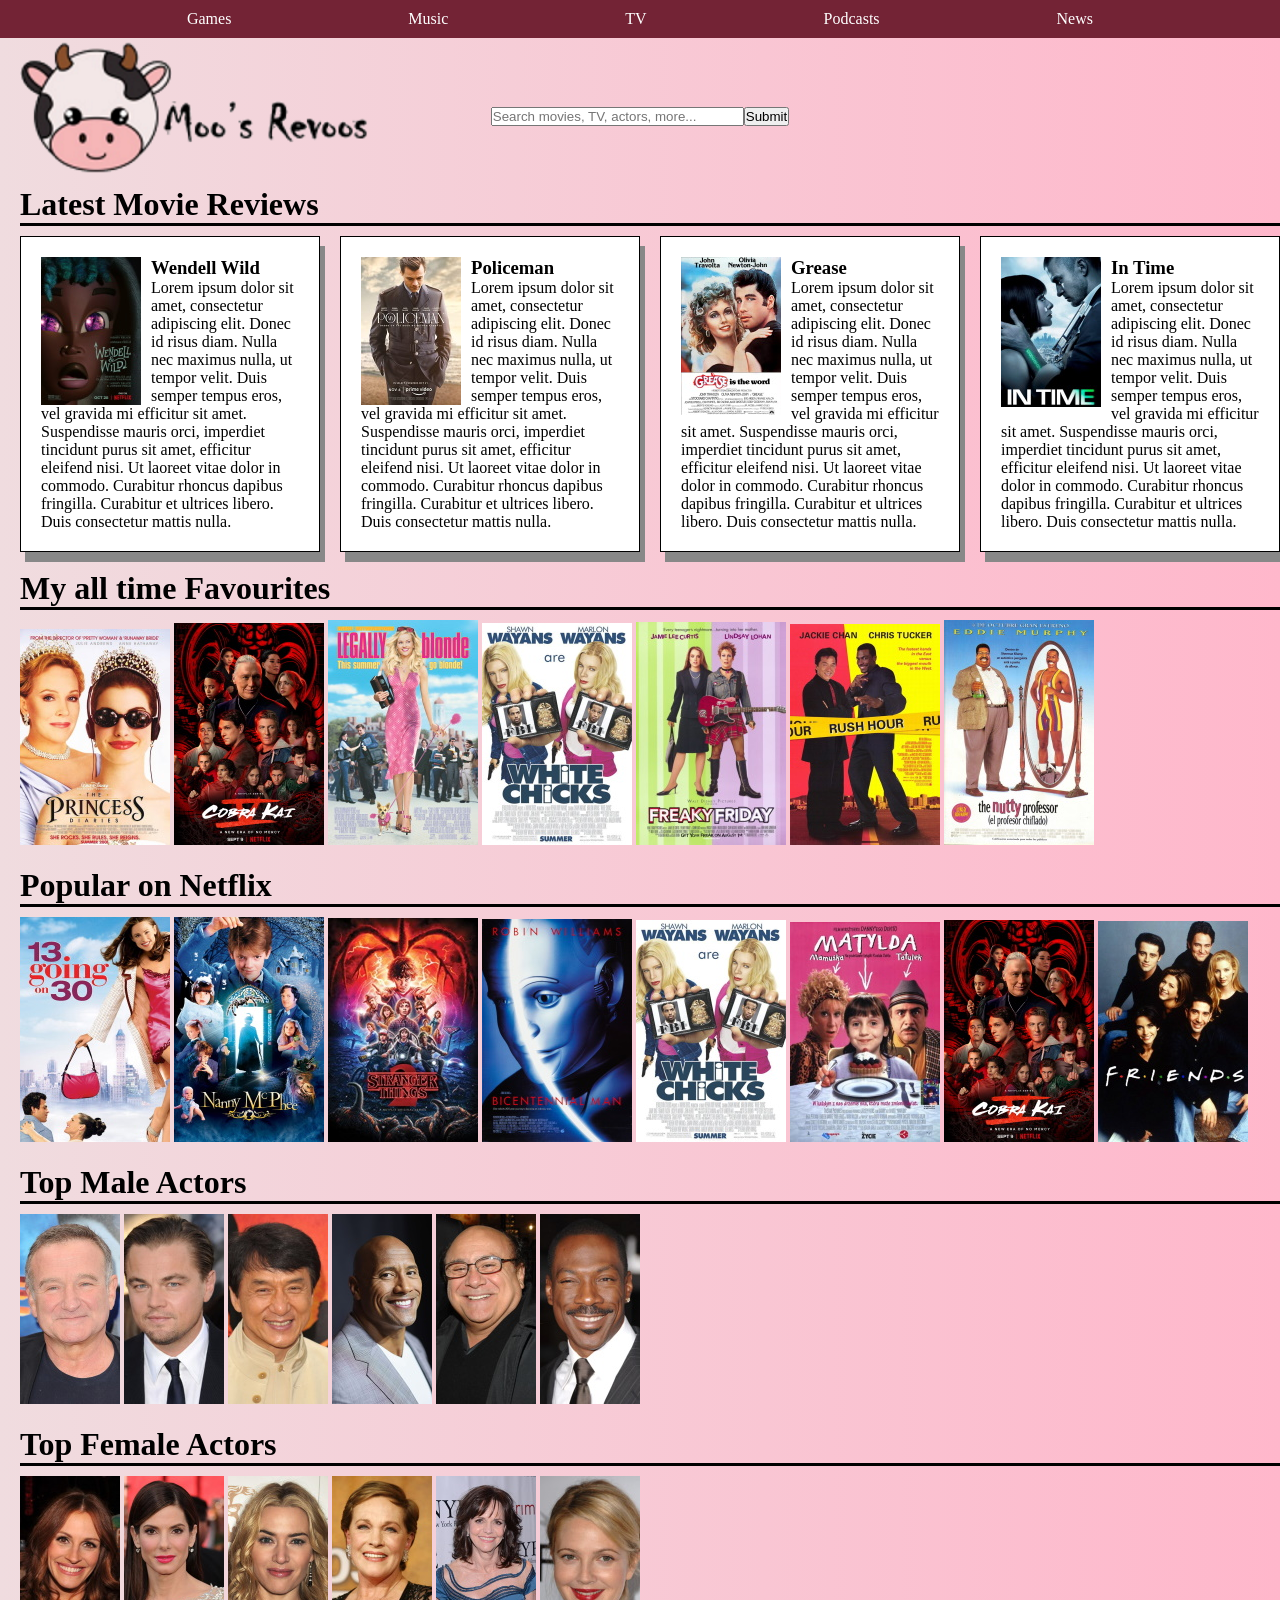
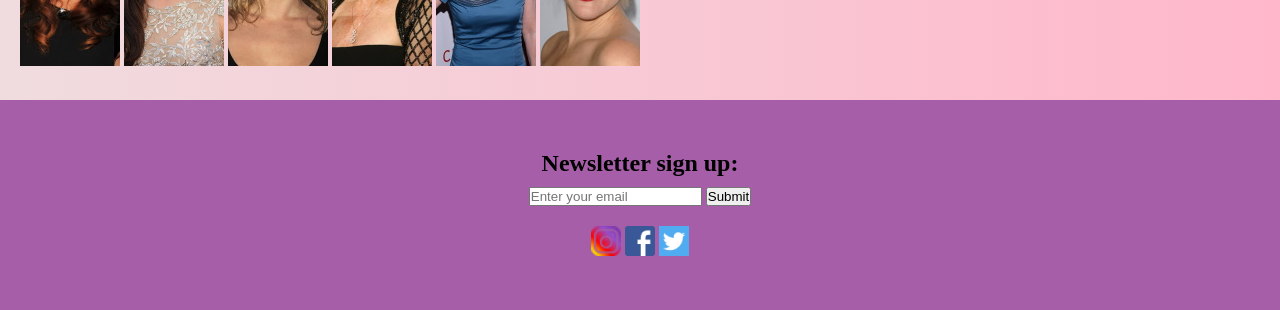
==== index.html @ 9f5351e3 "Initial commit" ====
<html>
	<head>
		<title>Moo's Revoos</title>
		<link href="style.css" rel="stylesheet">
		<script type="text/javascript" src="script.js"></script>
	</head>

	<body>

		<div class="nav"><!-- Start nav -->
			<a href="games.html">Games</a>
			<a href="music.html">Music</a>
			<a href="tv.html">TV</a>
			<a href="podcasts.html">Podcasts</a>
			<a href="news.html">News</a>
		</div><!-- End nav -->

		
		<a href="index.html"><img src="images/cow-logo.png" class="logo"></a>
		
		<div class="search">
			<input type="text" name="search" size="30" placeholder="Search movies, TV, actors, more...">
			<input type="submit" value="Submit">
		</div>

	<div class="main"><!-- Start main -->

		<h1 class="h1-titles">Latest Movie Reviews</h1>
		<div class="review-container"><!-- Start of grid container -->
			<div class="review">
				<img src="images/wendell.jpg" alt="wendell" class="image-review">
				<h3>Wendell Wild</h3>
				<p>Lorem ipsum dolor sit amet, consectetur adipiscing elit. Donec id risus diam. Nulla nec maximus nulla, ut tempor velit. Duis semper tempus eros, vel gravida mi efficitur sit amet. Suspendisse mauris orci, imperdiet tincidunt purus sit amet, efficitur eleifend nisi. Ut laoreet vitae dolor in commodo. Curabitur rhoncus dapibus fringilla. Curabitur et ultrices libero. Duis consectetur mattis nulla.</p>
			</div>
	
			<div class="review">
				<img src="images/policeman.jpg" alt="poliaceman" class="image-review">
				<h3>Policeman</h3>
				<p>Lorem ipsum dolor sit amet, consectetur adipiscing elit. Donec id risus diam. Nulla nec maximus nulla, ut tempor velit. Duis semper tempus eros, vel gravida mi efficitur sit amet. Suspendisse mauris orci, imperdiet tincidunt purus sit amet, efficitur eleifend nisi. Ut laoreet vitae dolor in commodo. Curabitur rhoncus dapibus fringilla. Curabitur et ultrices libero. Duis consectetur mattis nulla.</p>
			</div>

			<div class="review">
				<img src="images/grease.jpg" alt="grease" class="image-review">
				<h3>Grease</h3>
				<p>Lorem ipsum dolor sit amet, consectetur adipiscing elit. Donec id risus diam. Nulla nec maximus nulla, ut tempor velit. Duis semper tempus eros, vel gravida mi efficitur sit amet. Suspendisse mauris orci, imperdiet tincidunt purus sit amet, efficitur eleifend nisi. Ut laoreet vitae dolor in commodo. Curabitur rhoncus dapibus fringilla. Curabitur et ultrices libero. Duis consectetur mattis nulla.</p>
			</div>

			<div class="review">
				<img src="images/intime.jpg" alt="intime" class="image-review">
				<h3>In Time</h3>
				<p>Lorem ipsum dolor sit amet, consectetur adipiscing elit. Donec id risus diam. Nulla nec maximus nulla, ut tempor velit. Duis semper tempus eros, vel gravida mi efficitur sit amet. Suspendisse mauris orci, imperdiet tincidunt purus sit amet, efficitur eleifend nisi. Ut laoreet vitae dolor in commodo. Curabitur rhoncus dapibus fringilla. Curabitur et ultrices libero. Duis consectetur mattis nulla.</p>
			</div>
		</div><!-- End of grid container -->

		<br>

		<h1 class="h1-titles">My all time Favourites</h1>
		<div class="collection">
			<img src="images/princess.jpg" alt="princessdiaries" onclick="createPopupWin(1200, 650);">
			<img src="images/cobra.jpg" alt="cobrakai">
			<img src="images/legally.jpg" alt="legallyblonde">
			<img src="images/whitechicks.jpg" alt="whitechicks">
			<img src="images/freaky.jpg" alt="freakyfriday">
			<img src="images/rushhour.jpg" alt="rushhour">
			<img src="images/nutty.jpg" alt="nuttyprofessor">
		</div>

		<br>

		<h1 class="h1-titles">Popular on Netflix</h1>
		<div class="collection">
			<img src="images/suddenly.jpg" alt="suddenly">
			<img src="images/nanny.jpg" alt="nanny">
			<img src="images/stranger.jpg" alt="stranger">
			<img src="images/bicentennial.jpg" alt="bicentennialman">
			<img src="images/whitechicks.jpg" alt="whitechicks">
			<img src="images/matilda.jpg" alt="matilda">
			<img src="images/cobra.jpg" alt="cobrakai">
			<img src="images/friends.jpg" alt="friends">
		</div>

		<br>

		<h1 class="h1-titles">Top Male Actors</h1>
		<div class="collection">
			<img src="images/actors/robin.jpg" alt="robinwilliams">
			<img src="images/actors/leonardo.jpg" alt="leonardodicaprio">
			<img src="images/actors/jackie.jpg" alt="jackiechan">
			<img src="images/actors/dwayne.jpg" alt="therock">
			<img src="images/actors/danny.jpg" alt="dannydevito">
			<img src="images/actors/eddie.jpg" alt="eddiemurphy">
		</div>

		<br>

		<h1 class="h1-titles">Top Female Actors</h1>
		<div class="collection">
			<img src="images/actors/julia.jpg" alt="juliaroberts">
			<img src="images/actors/sandra.jpg" alt="sandrabullock">
			<img src="images/actors/kate.jpg" alt="katewinslet">
			<img src="images/actors/julie.jpg" alt="julieandrews">
			<img src="images/actors/sally.jpg" alt="sallyfield">
			<img src="images/actors/drew.jpg" alt="drewbarrymore">
		</div>
		
	</div><!--End main -->

		<div class="footer">
			<h2>Newsletter sign up:</h2>
				<input type="text" id="email" name="email" placeholder="Enter your email" style="margin-top: 10px;">
				<input type="submit" value="Submit">

			<div class="social-links">
					<img src="images/insta.png">
					<img src="images/facebook.png">
					<img src="images/twitter.png">
			</div>
		</div><!--End of footer-->
	</body>
</html>
---- style.css ----
/* All pages */

* {
    margin: 0;
    padding: 0;
}

body {
	background-image: linear-gradient(to right, #f0dcdf , #ffb7cb);
	font-family: Arial narrow;
}

.logo {
	margin-left: 20px;
}

.search {
	display: flex;
	justify-content: center;
	margin-top: -70px;
}

.nav {
	display: flex;
	justify-content: space-evenly;
	padding: 10px;
    background-color: #732335;
}

.main {
	margin-top: 60px;
}

a {
	color: white;
	text-decoration: none;
}

/* Home page */

.h1-titles {
	margin-left: 20px;
	border-bottom: 3px solid black;
	font-family: papyrus;
}

.collection, .review {
	margin: 10px 0 0 20px;
}

.review-container {
	display: grid;
	grid-template-columns: auto auto auto auto;

}

.review-container > div {
	background-color: white;
	padding: 20px;
}

.review {
	border: 1px solid;
	box-shadow: 5px 10px #888888;
}

.image-review {
	float:left;
	margin-right: 10px;
}

.footer {
	font-family: Trebuchet MS;
	margin-top: 30px;
	background-color: #a55ea7;
	text-align: center;
	padding: 50px;
}

.social-links {
	margin-top: 20px;
}
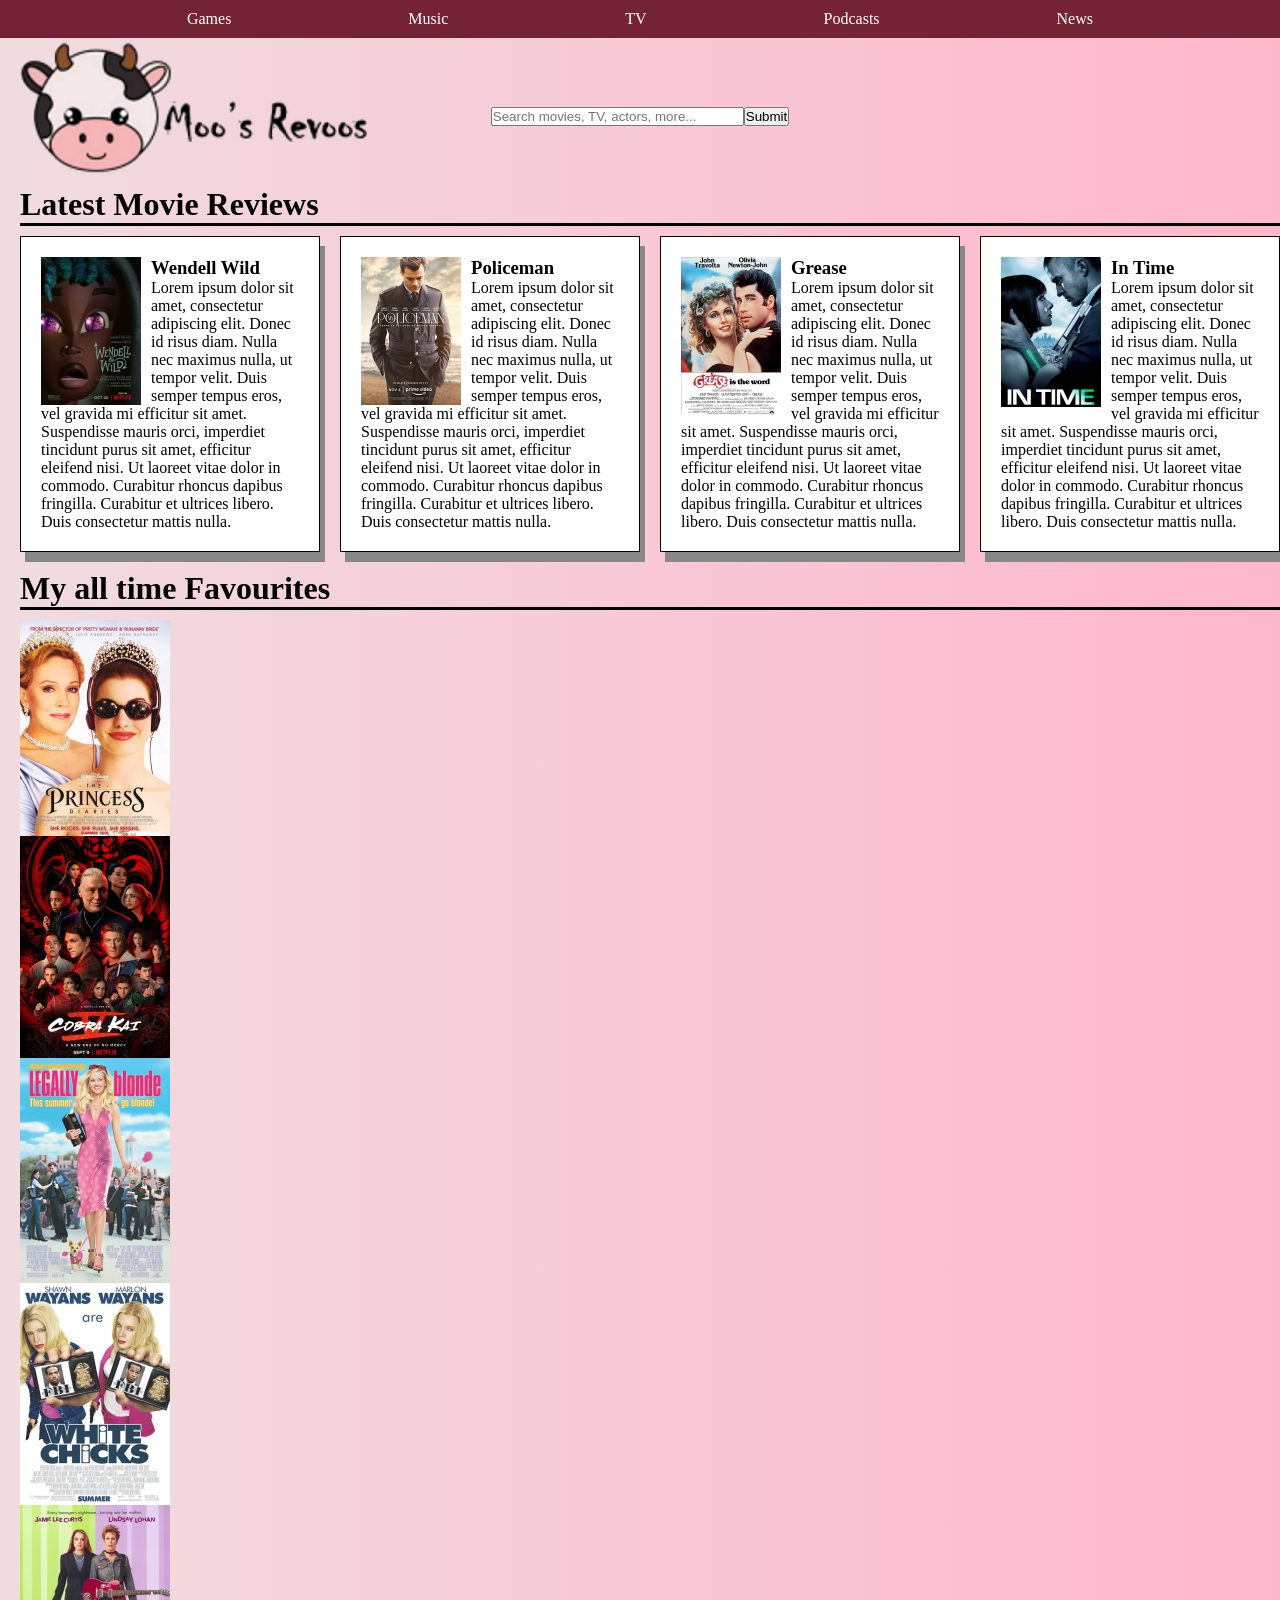
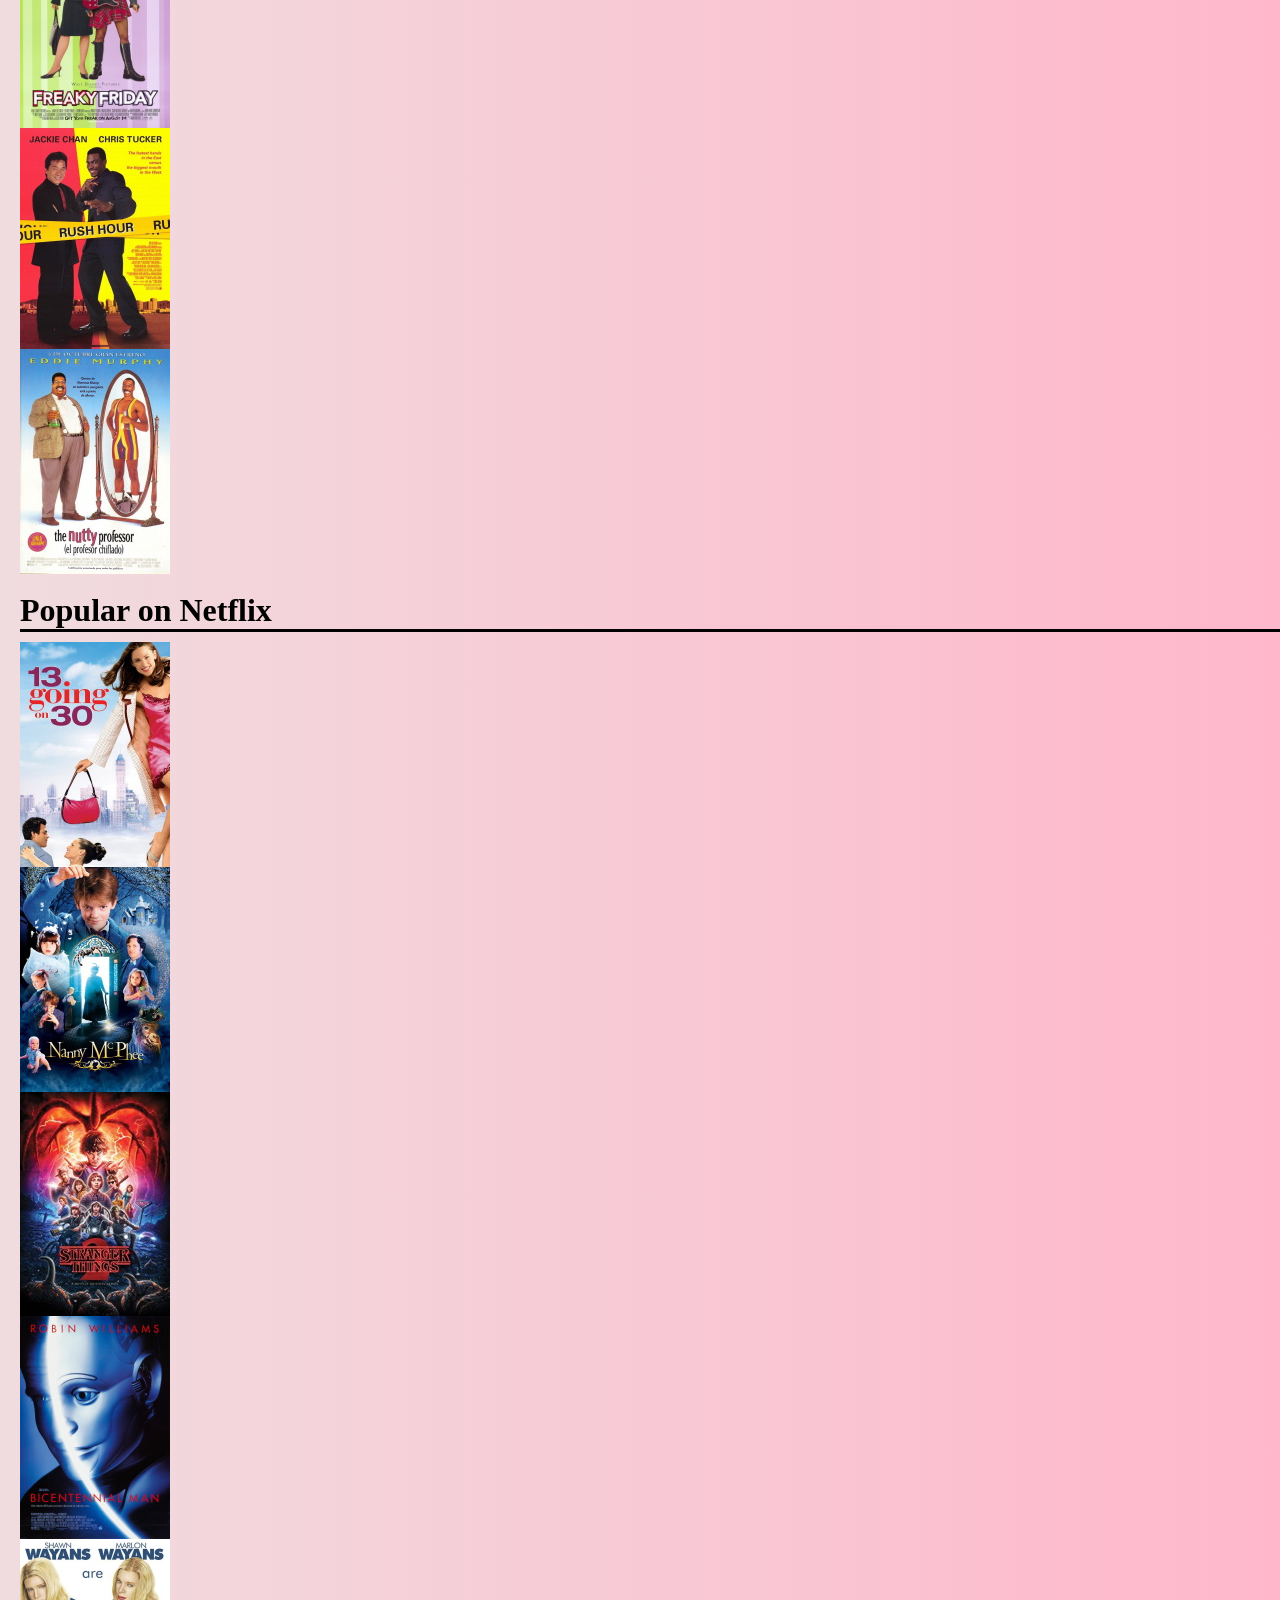
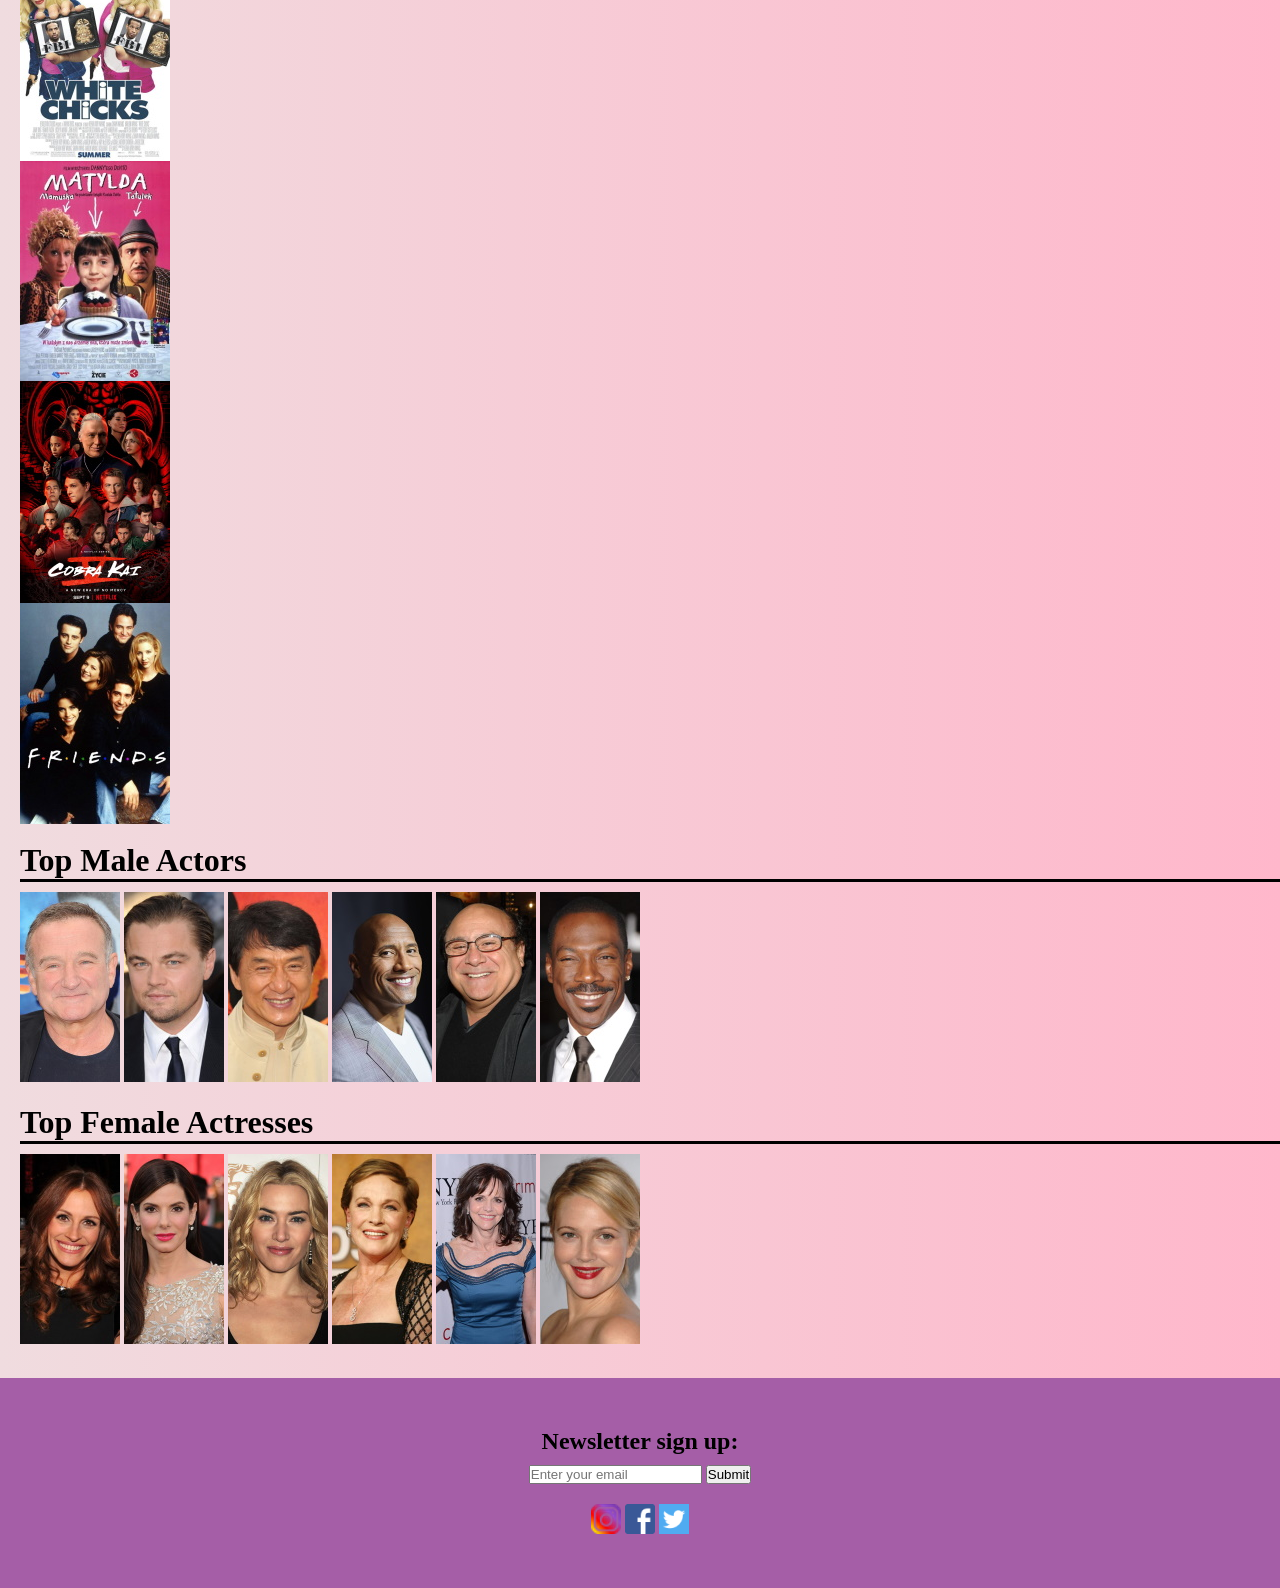
==== commit dbb5b1a1: "added modals" ====
--- a/index.html
+++ b/index.html
@@ -2,7 +2,7 @@
 	<head>
 		<title>Moo's Revoos</title>
 		<link href="style.css" rel="stylesheet">
-		<script type="text/javascript" src="script.js"></script>
+		
 	</head>
 
 	<body>
@@ -55,29 +55,167 @@
 		<br>
 
 		<h1 class="h1-titles">My all time Favourites</h1>
-		<div class="collection">
-			<img src="images/princess.jpg" alt="princessdiaries" onclick="createPopupWin(1200, 650);">
-			<img src="images/cobra.jpg" alt="cobrakai">
-			<img src="images/legally.jpg" alt="legallyblonde">
-			<img src="images/whitechicks.jpg" alt="whitechicks">
-			<img src="images/freaky.jpg" alt="freakyfriday">
-			<img src="images/rushhour.jpg" alt="rushhour">
-			<img src="images/nutty.jpg" alt="nuttyprofessor">
-		</div>
+		<div class="collection modals"><!-- Movie Collection -->
+			<div class="imageRow"><!-- Align collection images next to each other -->
+				<div class="movieDesc"><!-- Movie description box -->
+					<div class="imagespace">
+						<img src="images/princess.jpg" alt="princessdiaries">
+					</div>
+					<dialog class="modal">
+						<button class="close">X</button>
+						Mia Thermopolis has just found out that she is the heir apparent to the throne of Genovia. With her friends Lilly and Michael Moscovitz in tow, she tries to navigate through the rest of her sixteenth year.
+					</dialog>
+				</div><!--End of movie description box -->
+
+				<div class="movieDesc"><!-- Movie description box -->
+					<div class="imagespace">
+						<img src="images/cobra.jpg" alt="cobrakai">
+					</div>
+					<dialog class="modal">
+						<button class="close">X</button>
+						Thirty four years after events of the 1984 All Valley Karate Tournament, a down-and-out Johnny Lawrence seeks redemption by reopening the infamous Cobra Kai dojo, reigniting his rivalry with a now successful Daniel LaRusso.
+					</dialog>
+				</div><!--End of movie description box -->
+
+				<div class="movieDesc"><!-- Movie description box -->
+					<div class="imagespace">
+						<img src="images/legally.jpg" alt="legallyblonde">
+					</div>
+					<dialog class="modal">
+						<button class="close">X</button>
+						Elle Woods, a fashionable sorority queen, is dumped by her boyfriend. She decides to follow him to law school. While she is there, she figures out that there is more to her than just looks.
+					</dialog>
+				</div><!-- End of movie description box -->
+
+				<div class="movieDesc"><!-- Movie description box -->
+					<div class="imagespace">
+						<img src="images/whitechicks.jpg" alt="whitechicks">
+					</div>
+					<dialog class="modal">
+						<button class="close">X</button>
+						Two disgraced FBI agents go way undercover in an effort to protect hotel heiresses the Wilson sisters from a kidnapping plot.
+					</dialog>
+				</div><!-- End of movie description box -->
+
+				<div class="movieDesc"><!-- Movie description box -->
+					<div class="imagespace">
+						<img src="images/freaky.jpg" alt="freakyfriday">
+					</div>
+					<dialog class="modal">
+						<button class="close">X</button>
+						An overworked mother and her daughter do not get along. When they switch bodies, each is forced to adapt to the other's life for one freaky Friday.
+					</dialog>
+				</div><!-- End of movie description box -->
+
+				<div class="movieDesc"><!-- Movie description box -->
+					<div class="imagespace">
+						<img src="images/rushhour.jpg" alt="rushhour">
+					</div>
+					<dialog class="modal">
+						<button class="close">X</button>
+						A loyal and dedicated Hong Kong Inspector teams up with a reckless and loudmouthed L.A.P.D. detective to rescue the Chinese Consul's kidnapped daughter, while trying to arrest a dangerous crime lord along the way.
+					</dialog>
+				</div><!-- End of movie description box -->
+
+				<div class="movieDesc"><!-- Movie description box -->
+					<div class="imagespace">
+						<img src="images/nutty.jpg" alt="nuttyprofessor">
+					</div>
+					<dialog class="modal">
+						<button class="close">X</button>
+						Grossly overweight yet good-hearted professor Sherman Klump takes a special chemical that turns him into the slim but obnoxious Buddy Love.
+					</dialog>
+				</div><!--End of movie description box -->
+			</div><!--End of image alignment -->
+		</div><!-- End of movie collection -->
 
 		<br>
 
 		<h1 class="h1-titles">Popular on Netflix</h1>
-		<div class="collection">
-			<img src="images/suddenly.jpg" alt="suddenly">
-			<img src="images/nanny.jpg" alt="nanny">
-			<img src="images/stranger.jpg" alt="stranger">
-			<img src="images/bicentennial.jpg" alt="bicentennialman">
-			<img src="images/whitechicks.jpg" alt="whitechicks">
-			<img src="images/matilda.jpg" alt="matilda">
-			<img src="images/cobra.jpg" alt="cobrakai">
-			<img src="images/friends.jpg" alt="friends">
-		</div>
+		<div class="collection modals"><!-- Movie Collection -->
+			<div class="imageRow"><!-- Align collection images next to each other -->
+				<div class="movieDesc"><!-- Movie description box -->
+					<div class="imagespace">
+						<img src="images/suddenly.jpg" alt="suddenly">
+					</div>
+					<dialog class="modal">
+						<button class="close">X</button>
+						A girl makes a wish on her thirteenth birthday, and wakes up the next day as a thirty-year-old woman.
+					</dialog>
+				</div><!-- End of movie description box -->
+
+				<div class="movieDesc"><!-- Movie description box -->
+					<div class="imagespace">
+						<img src="images/nanny.jpg" alt="nanny">
+					</div>
+					<dialog class="modal">
+						<button class="close">X</button>
+						A governess uses magic to rein in the behavior of seven ne'er-do-well children in her charge.
+					</dialog>
+				</div><!-- End of movie description box -->
+
+				<div class="movieDesc"><!-- Movie description box -->
+					<div class="imagespace">
+						<img src="images/stranger.jpg" alt="stranger">
+					</div>
+					<dialog class="modal">
+						<button class="close">X</button>
+						Stranger Things is an American science fiction horror drama television series created by the Duffer Brothers, who also serve as showrunners and are executive producers along with Shawn Levy and Dan Cohen.
+					</dialog>
+				</div><!-- End of movie description box -->
+
+				<div class="movieDesc"><!-- Movie description box -->
+					<div class="imagespace">
+						<img src="images/bicentennial.jpg" alt="bicentennialman">
+					</div>
+					<dialog class="modal">
+						<button class="close">X</button>
+						An android endeavors to become human as he gradually acquires emotions.
+					</dialog>
+				</div><!-- End of movie description box -->
+
+				<div class="movieDesc"><!-- Movie description box -->
+					<div class="imagespace">
+						<img src="images/whitechicks.jpg" alt="whitechicks">
+					</div>
+					<dialog class="modal">
+						<button class="close">X</button>
+						Two disgraced FBI agents go way undercover in an effort to protect hotel heiresses the Wilson sisters from a kidnapping plo.
+					</dialog>
+				</div><!-- End of movie description box -->
+
+				<div class="movieDesc"><!-- Movie description box -->
+					<div class="imagespace">
+						<img src="images/matilda.jpg" alt="matilda">
+					</div>
+					<dialog class="modal">
+						<button class="close">X</button>
+						A girl gifted with a keen intellect and psychic powers uses both to deal with her crude, distant family and free her kind teacher from their sadistic headmistress.
+					</dialog>
+				</div><!-- End of movie description box -->
+
+				<div class="movieDesc"><!-- Movie description box -->
+					<div class="imagespace">
+						<img src="images/cobra.jpg" alt="cobrakai">
+					</div>
+					<dialog class="modal">
+						<button class="close">X</button>
+						Thirty four years after events of the 1984 All Valley Karate Tournament, a down-and-out Johnny Lawrence seeks redemption by reopening the infamous Cobra Kai dojo, reigniting his rivalry with a now successful Daniel LaRusso.
+					</dialog>
+				</div><!-- End of movie description box -->
+
+				<div class="movieDesc"><!-- Movie description box -->
+					<div class="imagespace">
+						<img src="images/friends.jpg" alt="friends">
+					</div>
+					<dialog class="modal">
+						<button class="close">X</button>
+						Follow the lives of six reckless adults living in Manhattan, as they indulge in adventures which make their lives both troublesome and happening.
+					</dialog>
+				</div><!-- End of movie description box -->
+			</div><!--End of image alignment -->
+		</div><!-- End of movie collection -->
+
 
 		<br>
 
@@ -93,7 +231,7 @@
 
 		<br>
 
-		<h1 class="h1-titles">Top Female Actors</h1>
+		<h1 class="h1-titles">Top Female Actresses</h1>
 		<div class="collection">
 			<img src="images/actors/julia.jpg" alt="juliaroberts">
 			<img src="images/actors/sandra.jpg" alt="sandrabullock">
@@ -117,4 +255,5 @@
 			</div>
 		</div><!--End of footer-->
 	</body>
+	<script type="text/javascript" src="script.js"></script>
 </html>
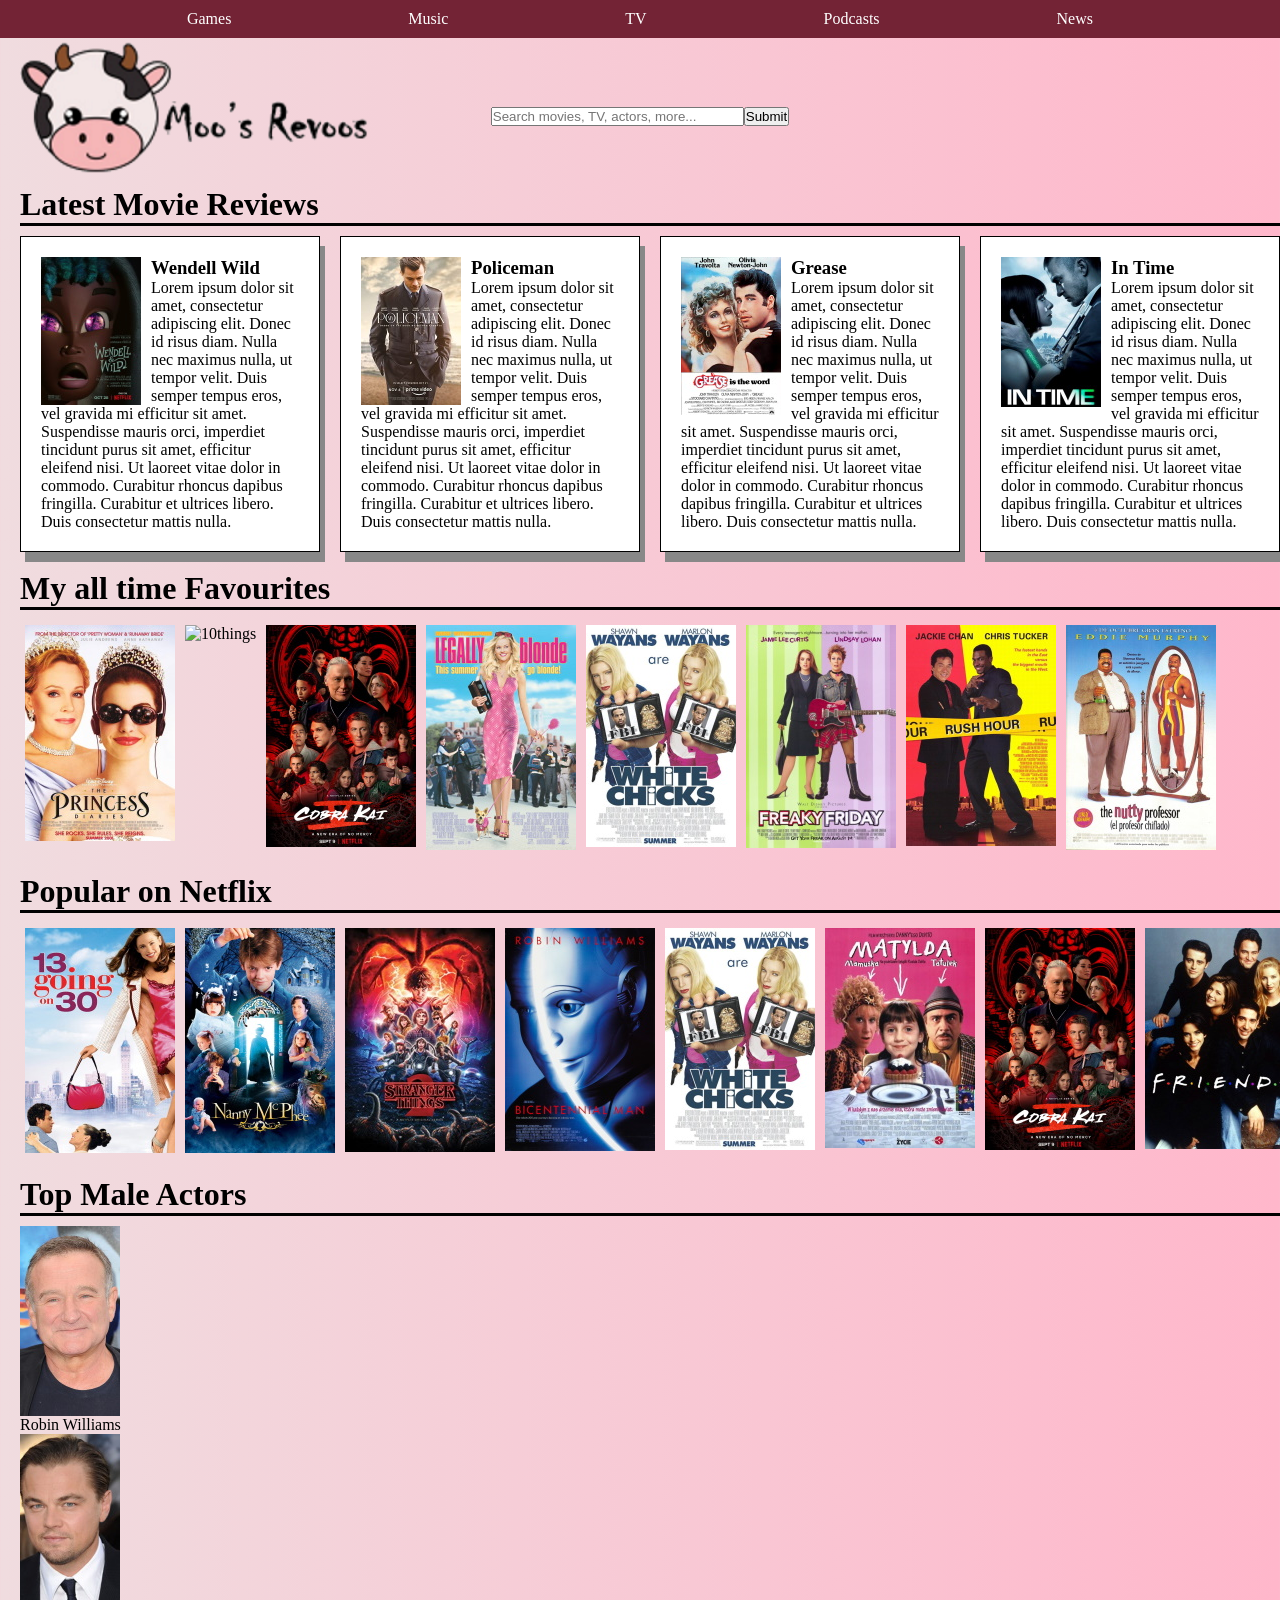
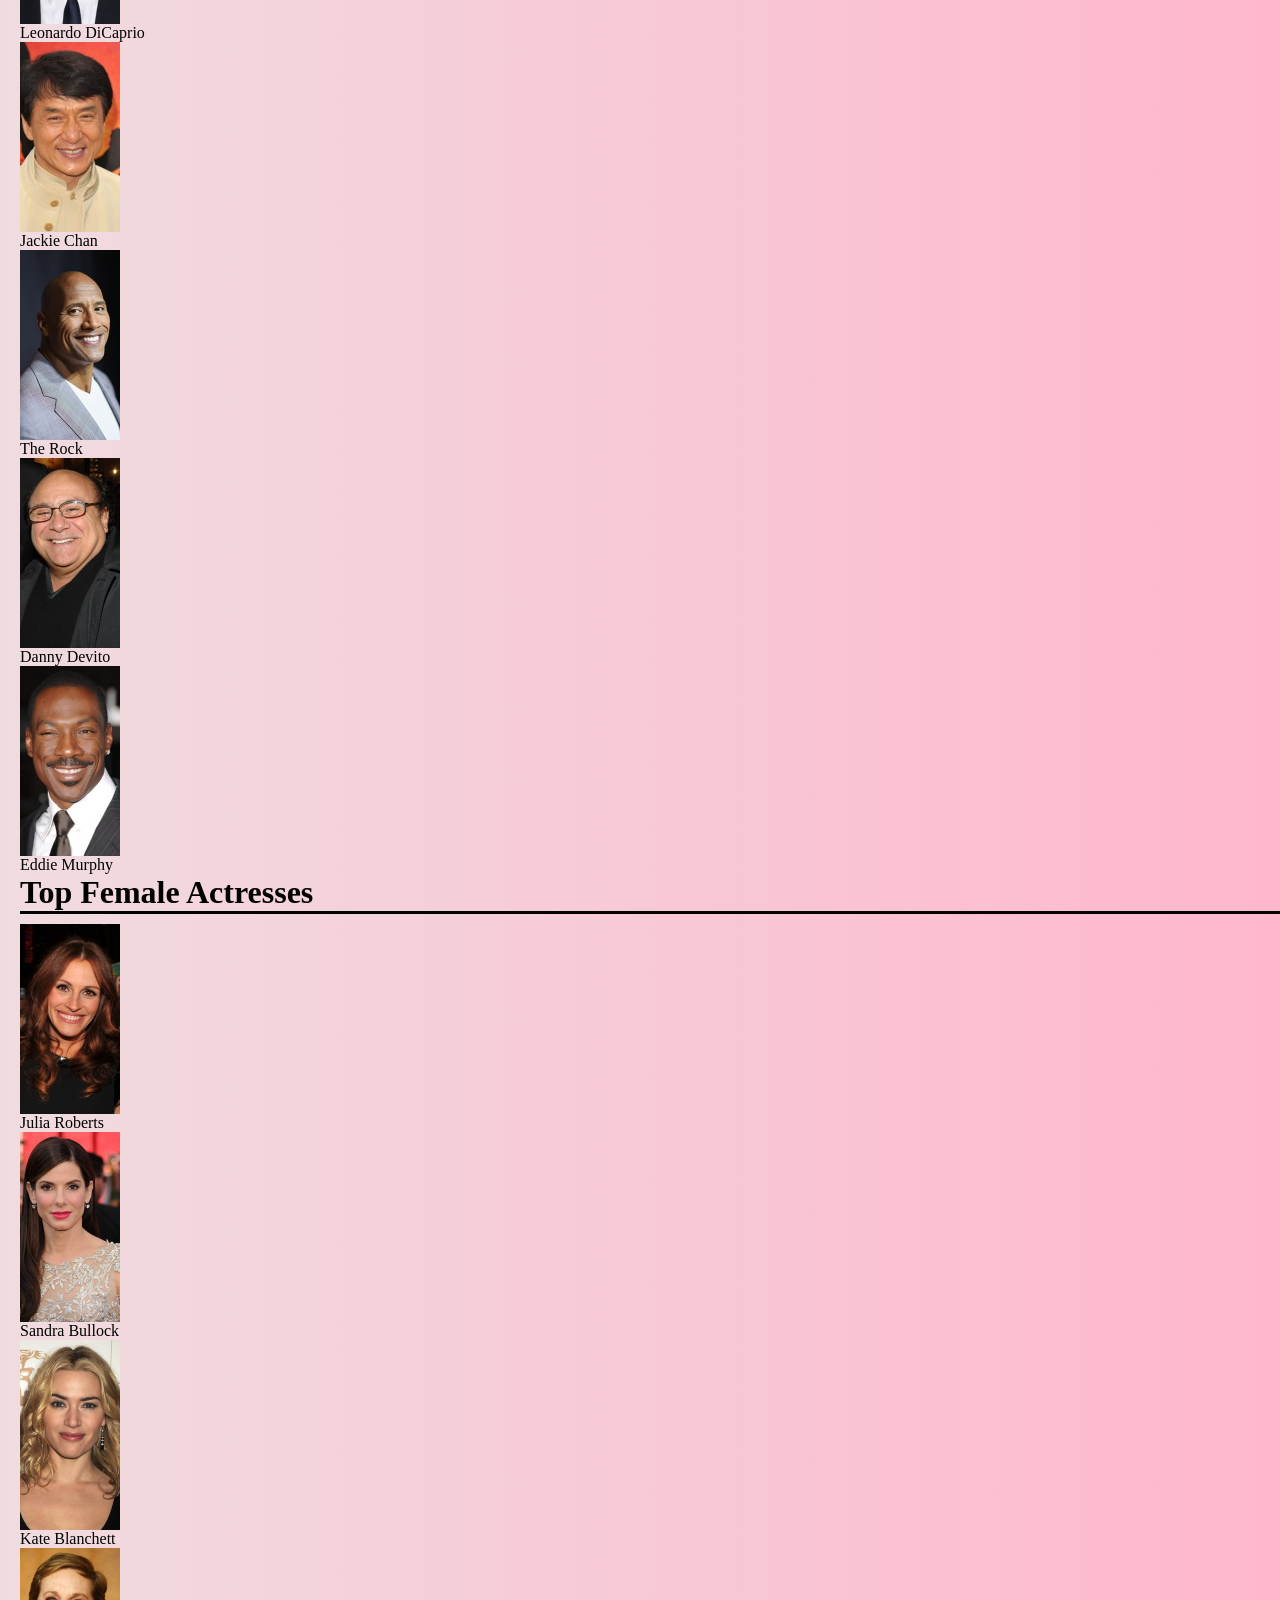
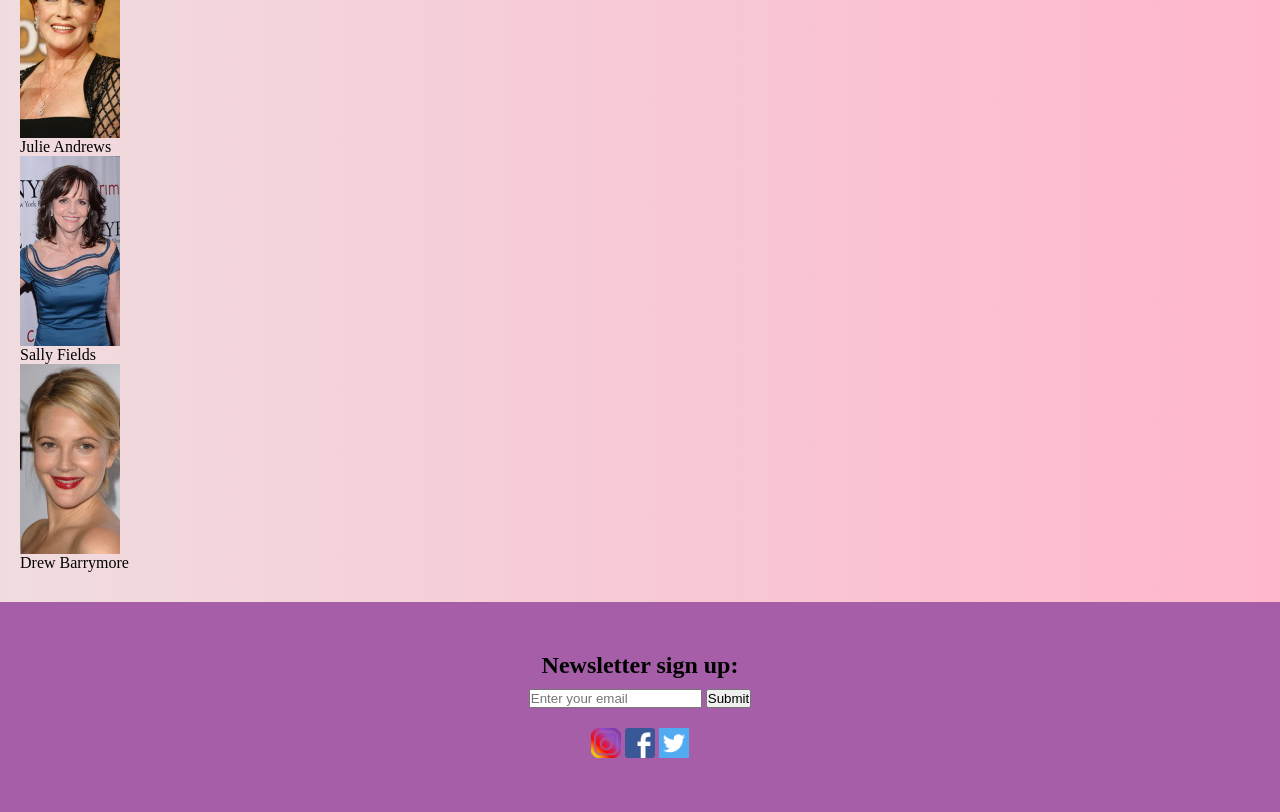
==== commit c78608d8: "updated home page with names of actors and responsive" ====
--- a/index.html
+++ b/index.html
@@ -17,11 +17,10 @@
 
 		
 		<a href="index.html"><img src="images/cow-logo.png" class="logo"></a>
-		
-		<div class="search">
-			<input type="text" name="search" size="30" placeholder="Search movies, TV, actors, more...">
-			<input type="submit" value="Submit">
-		</div>
+			<div class="search">
+				<input id="searchbar" onkeyup="search_actor()" type="text" name="search" size="30" placeholder="Search movies, TV, actors, more...">
+				<input type="submit" value="Submit">
+			</div>
 
 	<div class="main"><!-- Start main -->
 
@@ -59,17 +58,27 @@
 			<div class="imageRow"><!-- Align collection images next to each other -->
 				<div class="movieDesc"><!-- Movie description box -->
 					<div class="imagespace">
-						<img src="images/princess.jpg" alt="princessdiaries">
-					</div>
-					<dialog class="modal">
-						<button class="close">X</button>
+						<img src="images/princess.jpg" alt="princessdiaries" class="movie">
+					</div>
+					<dialog class="modal">
+						<button class="close" style="close">X</button>
 						Mia Thermopolis has just found out that she is the heir apparent to the throne of Genovia. With her friends Lilly and Michael Moscovitz in tow, she tries to navigate through the rest of her sixteenth year.
 					</dialog>
 				</div><!--End of movie description box -->
 
 				<div class="movieDesc"><!-- Movie description box -->
 					<div class="imagespace">
-						<img src="images/cobra.jpg" alt="cobrakai">
+						<img src="images/10things.jpg" alt="10things" class="movie">
+					</div>
+					<dialog class="modal">
+						<button class="close" style="close">X</button>
+						A pretty, popular teenager can't go out on a date until her ill-tempered older sister does.
+					</dialog>
+				</div><!--End of movie description box -->
+
+				<div class="movieDesc"><!-- Movie description box -->
+					<div class="imagespace">
+						<img src="images/cobra.jpg" alt="cobrakai" class="movie">
 					</div>
 					<dialog class="modal">
 						<button class="close">X</button>
@@ -79,7 +88,7 @@
 
 				<div class="movieDesc"><!-- Movie description box -->
 					<div class="imagespace">
-						<img src="images/legally.jpg" alt="legallyblonde">
+						<img src="images/legally.jpg" alt="legallyblonde" class="movie">
 					</div>
 					<dialog class="modal">
 						<button class="close">X</button>
@@ -89,7 +98,7 @@
 
 				<div class="movieDesc"><!-- Movie description box -->
 					<div class="imagespace">
-						<img src="images/whitechicks.jpg" alt="whitechicks">
+						<img src="images/whitechicks.jpg" alt="whitechicks" class="movie">
 					</div>
 					<dialog class="modal">
 						<button class="close">X</button>
@@ -99,7 +108,7 @@
 
 				<div class="movieDesc"><!-- Movie description box -->
 					<div class="imagespace">
-						<img src="images/freaky.jpg" alt="freakyfriday">
+						<img src="images/freaky.jpg" alt="freakyfriday" class="movie">
 					</div>
 					<dialog class="modal">
 						<button class="close">X</button>
@@ -109,7 +118,7 @@
 
 				<div class="movieDesc"><!-- Movie description box -->
 					<div class="imagespace">
-						<img src="images/rushhour.jpg" alt="rushhour">
+						<img src="images/rushhour.jpg" alt="rushhour" class="movie">
 					</div>
 					<dialog class="modal">
 						<button class="close">X</button>
@@ -119,7 +128,7 @@
 
 				<div class="movieDesc"><!-- Movie description box -->
 					<div class="imagespace">
-						<img src="images/nutty.jpg" alt="nuttyprofessor">
+						<img src="images/nutty.jpg" alt="nuttyprofessor" class="movie">
 					</div>
 					<dialog class="modal">
 						<button class="close">X</button>
@@ -136,7 +145,7 @@
 			<div class="imageRow"><!-- Align collection images next to each other -->
 				<div class="movieDesc"><!-- Movie description box -->
 					<div class="imagespace">
-						<img src="images/suddenly.jpg" alt="suddenly">
+						<img src="images/suddenly.jpg" alt="suddenly" class="movie">
 					</div>
 					<dialog class="modal">
 						<button class="close">X</button>
@@ -146,7 +155,7 @@
 
 				<div class="movieDesc"><!-- Movie description box -->
 					<div class="imagespace">
-						<img src="images/nanny.jpg" alt="nanny">
+						<img src="images/nanny.jpg" alt="nanny" class="movie">
 					</div>
 					<dialog class="modal">
 						<button class="close">X</button>
@@ -156,7 +165,7 @@
 
 				<div class="movieDesc"><!-- Movie description box -->
 					<div class="imagespace">
-						<img src="images/stranger.jpg" alt="stranger">
+						<img src="images/stranger.jpg" alt="stranger" class="movie">
 					</div>
 					<dialog class="modal">
 						<button class="close">X</button>
@@ -166,7 +175,7 @@
 
 				<div class="movieDesc"><!-- Movie description box -->
 					<div class="imagespace">
-						<img src="images/bicentennial.jpg" alt="bicentennialman">
+						<img src="images/bicentennial.jpg" alt="bicentennialman" class="movie">
 					</div>
 					<dialog class="modal">
 						<button class="close">X</button>
@@ -176,7 +185,7 @@
 
 				<div class="movieDesc"><!-- Movie description box -->
 					<div class="imagespace">
-						<img src="images/whitechicks.jpg" alt="whitechicks">
+						<img src="images/whitechicks.jpg" alt="whitechicks" class="movie">
 					</div>
 					<dialog class="modal">
 						<button class="close">X</button>
@@ -186,7 +195,7 @@
 
 				<div class="movieDesc"><!-- Movie description box -->
 					<div class="imagespace">
-						<img src="images/matilda.jpg" alt="matilda">
+						<img src="images/matilda.jpg" alt="matilda" class="movie">
 					</div>
 					<dialog class="modal">
 						<button class="close">X</button>
@@ -196,7 +205,7 @@
 
 				<div class="movieDesc"><!-- Movie description box -->
 					<div class="imagespace">
-						<img src="images/cobra.jpg" alt="cobrakai">
+						<img src="images/cobra.jpg" alt="cobrakai" class="movie">
 					</div>
 					<dialog class="modal">
 						<button class="close">X</button>
@@ -206,7 +215,7 @@
 
 				<div class="movieDesc"><!-- Movie description box -->
 					<div class="imagespace">
-						<img src="images/friends.jpg" alt="friends">
+						<img src="images/friends.jpg" alt="friends" class="movie">
 					</div>
 					<dialog class="modal">
 						<button class="close">X</button>
@@ -220,33 +229,73 @@
 		<br>
 
 		<h1 class="h1-titles">Top Male Actors</h1>
-		<div class="collection">
-			<img src="images/actors/robin.jpg" alt="robinwilliams">
-			<img src="images/actors/leonardo.jpg" alt="leonardodicaprio">
-			<img src="images/actors/jackie.jpg" alt="jackiechan">
-			<img src="images/actors/dwayne.jpg" alt="therock">
-			<img src="images/actors/danny.jpg" alt="dannydevito">
-			<img src="images/actors/eddie.jpg" alt="eddiemurphy">
-		</div>
-
-		<br>
+		<div class="collection"><!--Male collection -->
+			<div class="gallery">
+				<img src="images/actors/robin.jpg" alt="robinwilliams">
+				<div class="desc" class="actor" >Robin Williams</div>
+			</div>
+			<div class="gallery">
+				<img src="images/actors/leonardo.jpg" alt="leonardodicaprio">
+				<div class="desc" class="actor">Leonardo DiCaprio</div>
+			</div>
+			<div class="gallery">
+				<img src="images/actors/jackie.jpg" alt="jackiechan">
+				<div class="desc" class="actor">Jackie Chan</div>
+			</div>
+			<div class="gallery">
+				<img src="images/actors/dwayne.jpg" alt="therock">
+				<div class="desc" class="actor">The Rock</div>
+			</div>
+			<div class="gallery">
+				<img src="images/actors/danny.jpg" alt="dannydevito">
+				<div class="desc" class="actor">Danny Devito</div>
+			</div>
+			<div class="gallery">
+				<img src="images/actors/eddie.jpg" alt="eddiemurphy">
+				<div class="desc" class="actor">Eddie Murphy</div>
+			</div>
+		</div><!-- End of male collection -->
+
+<div style="clear: both;">
 
 		<h1 class="h1-titles">Top Female Actresses</h1>
-		<div class="collection">
-			<img src="images/actors/julia.jpg" alt="juliaroberts">
-			<img src="images/actors/sandra.jpg" alt="sandrabullock">
-			<img src="images/actors/kate.jpg" alt="katewinslet">
-			<img src="images/actors/julie.jpg" alt="julieandrews">
-			<img src="images/actors/sally.jpg" alt="sallyfield">
-			<img src="images/actors/drew.jpg" alt="drewbarrymore">
-		</div>
+		<div class="collection"><!-- Female collection -->
+			<div class="gallery">
+				<img src="images/actors/julia.jpg" alt="juliaroberts">
+				<div class="desc" class="actor">Julia Roberts</div>
+			</div>
+			<div class="gallery">
+				<img src="images/actors/sandra.jpg" alt="sandrabullock">
+				<div class="desc" class="actor">Sandra Bullock</div>
+			</div>
+			<div class="gallery">
+				<img src="images/actors/kate.jpg" alt="katewinslet">
+				<div class="desc" class="actor">Kate Blanchett</div>
+			</div>
+			<div class="gallery">
+				<img src="images/actors/julie.jpg" alt="julieandrews">
+				<div class="desc" class="actor">Julie Andrews</div>
+			</div>
+			<div class="gallery">
+				<img src="images/actors/sally.jpg" alt="sallyfield">
+				<div class="desc" class="actor">Sally Fields</div>
+			</div>
+			<div class="gallery">
+				<img src="images/actors/drew.jpg" alt="drewbarrymore">
+				<div class="desc" class="actor">Drew Barrymore</div>
+			</div>
+		</div><!-- End of female collection -->
 		
 	</div><!--End main -->
 
+	<div style="clear:both;">
+
 		<div class="footer">
 			<h2>Newsletter sign up:</h2>
-				<input type="text" id="email" name="email" placeholder="Enter your email" style="margin-top: 10px;">
-				<input type="submit" value="Submit">
+				<form onsubmit="myFunction()" style="margin-top: 10px;">
+					<input type="text" placeholder="Enter your email">
+					<input type="submit">
+				</form>
 
 			<div class="social-links">
 					<img src="images/insta.png">
--- a/style.css
+++ b/style.css
@@ -46,6 +46,7 @@
 
 .collection, .review {
 	margin: 10px 0 0 20px;
+	cursor: pointer;
 }
 
 .review-container {
@@ -79,4 +80,19 @@
 
 .social-links {
 	margin-top: 20px;
-}+}
+
+.modal {
+	margin:  auto auto;
+	width: 350px;
+	padding: 20px;
+}
+
+.imageRow {
+	display: flex;
+}
+
+.imagespace {
+	padding: 5px;
+}
+
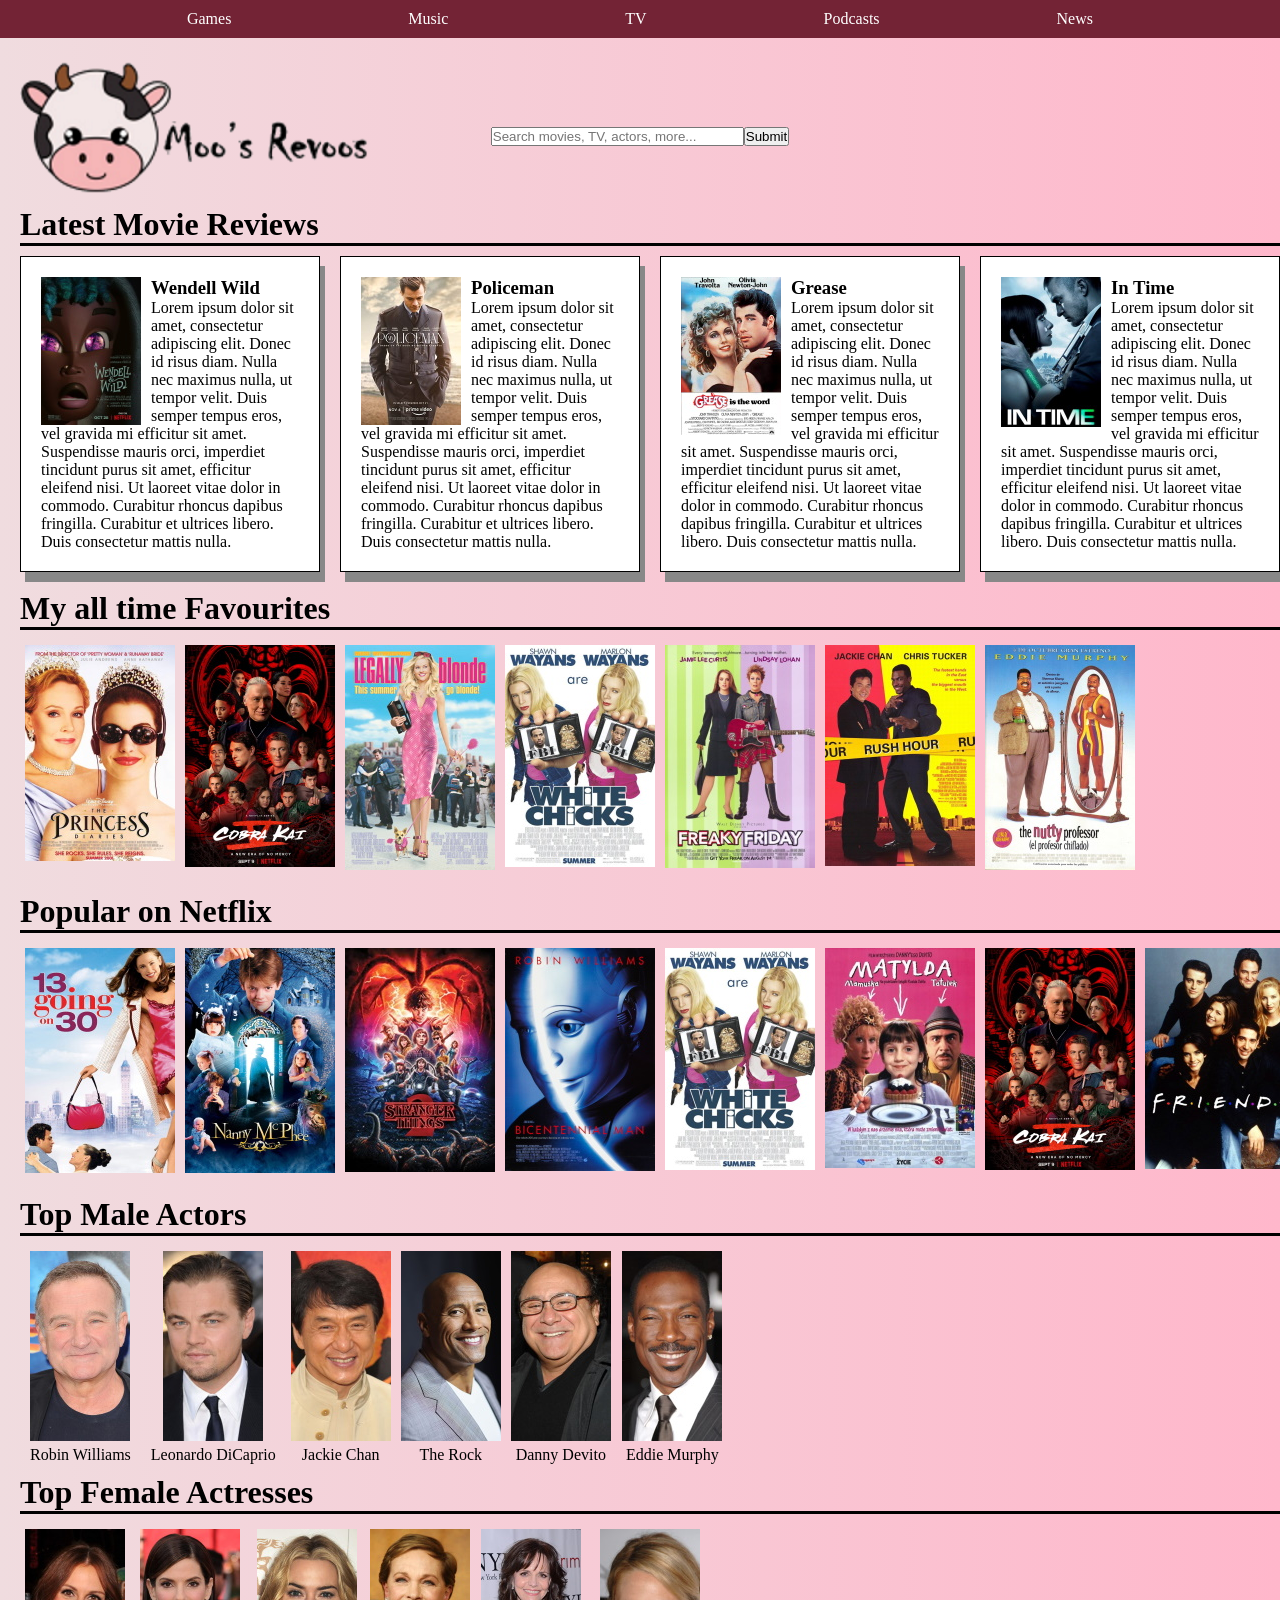
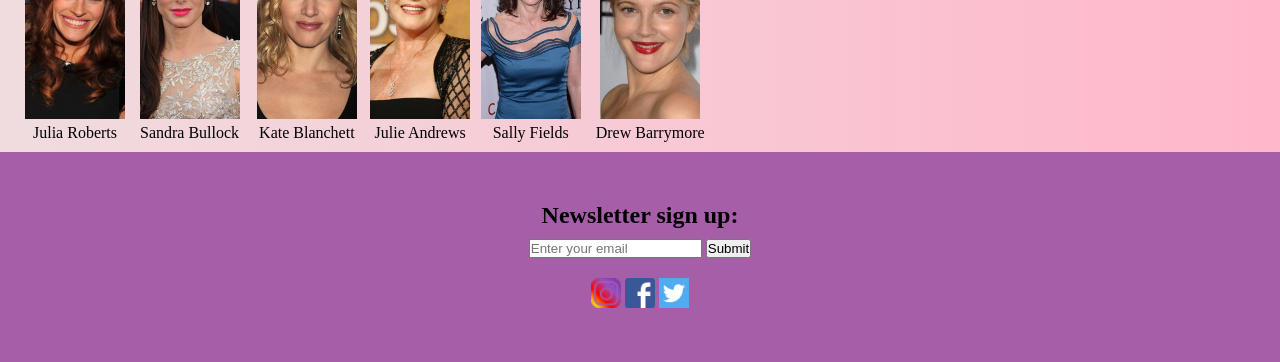
==== commit 870dd904: "deleted 10things" ====
--- a/index.html
+++ b/index.html
@@ -68,16 +68,6 @@
 
 				<div class="movieDesc"><!-- Movie description box -->
 					<div class="imagespace">
-						<img src="images/10things.jpg" alt="10things" class="movie">
-					</div>
-					<dialog class="modal">
-						<button class="close" style="close">X</button>
-						A pretty, popular teenager can't go out on a date until her ill-tempered older sister does.
-					</dialog>
-				</div><!--End of movie description box -->
-
-				<div class="movieDesc"><!-- Movie description box -->
-					<div class="imagespace">
 						<img src="images/cobra.jpg" alt="cobrakai" class="movie">
 					</div>
 					<dialog class="modal">
--- a/style.css
+++ b/style.css
@@ -11,7 +11,7 @@
 }
 
 .logo {
-	margin-left: 20px;
+	margin: 20px 0 0 20px;
 }
 
 .search {
@@ -70,6 +70,14 @@
 	margin-right: 10px;
 }
 
+.imageRow {
+	display: flex;
+}
+
+.imagespace {
+	padding: 5px;
+}
+
 .footer {
 	font-family: Trebuchet MS;
 	margin-top: 30px;
@@ -88,11 +96,68 @@
 	padding: 20px;
 }
 
-.imageRow {
-	display: flex;
+.close {
+	float: right;
 }
 
-.imagespace {
-	padding: 5px;
+.gallery {
+	display: block;
 }
 
+div.gallery {
+  margin: 5px;
+  float: left;
+  width: auto;
+}
+
+div.gallery img {
+  width: auto;
+  height: auto;
+  display: block;
+  margin: auto auto;
+}
+
+div.desc {
+  padding: 5px;
+  text-align: center;
+}
+
+/* Use a media query to add a break point at 800px: */
+@media screen and (max-width:  800px) {
+
+/* Home Page */
+.logo {
+	display: block;
+	margin: 20px auto 0 auto;
+}
+
+.search {
+	margin: 15px auto 0 auto;
+}
+
+.main {
+	margin-top: 30px;
+}
+
+.review-container {
+	display: grid;
+	grid-template-columns: auto;
+	padding: 20px;
+	grid-gap: 15px;
+}
+
+.review-container > div {
+	background-color: white;
+	padding: 20px;
+}
+
+.review {
+	border: 1px solid;
+	box-shadow: 5px 10px #888888;
+}
+
+.collection {
+	display: grid;
+	grid-template-columns: auto auto auto;
+	margin: auto auto;
+}
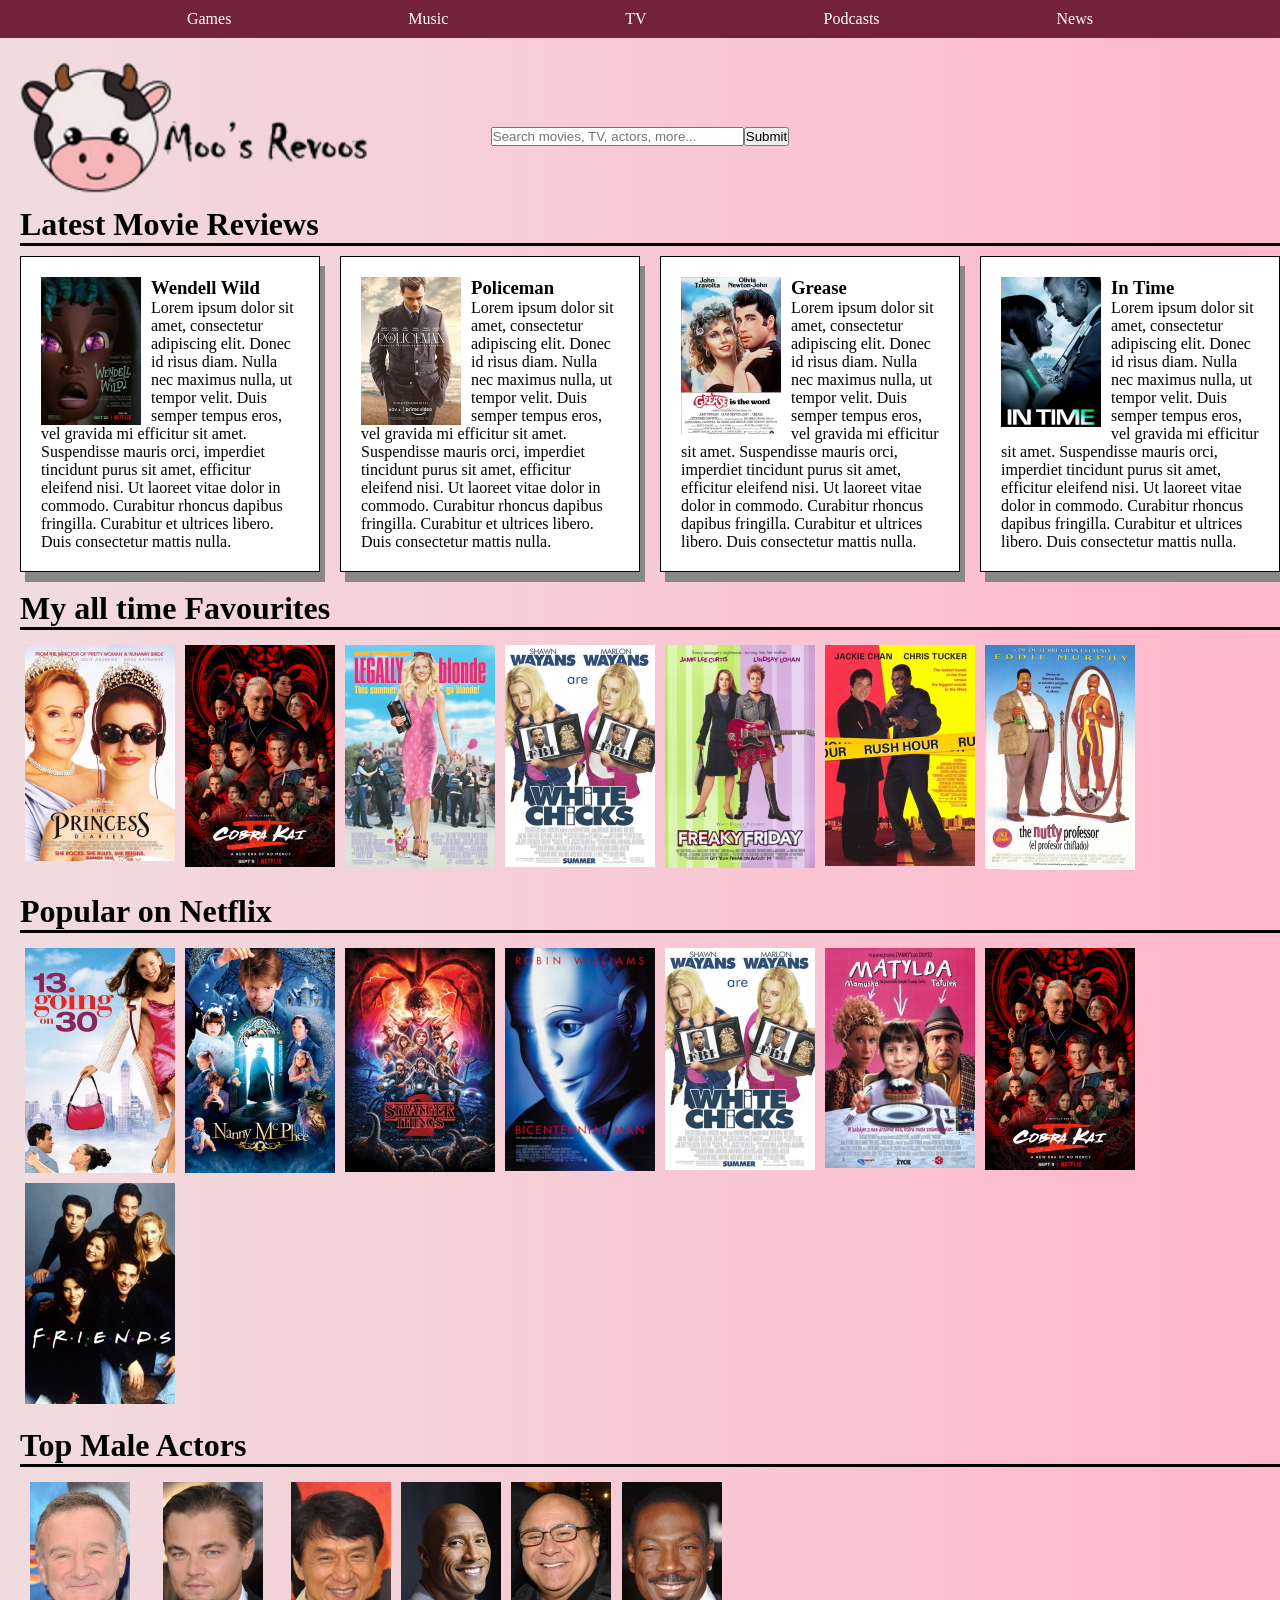
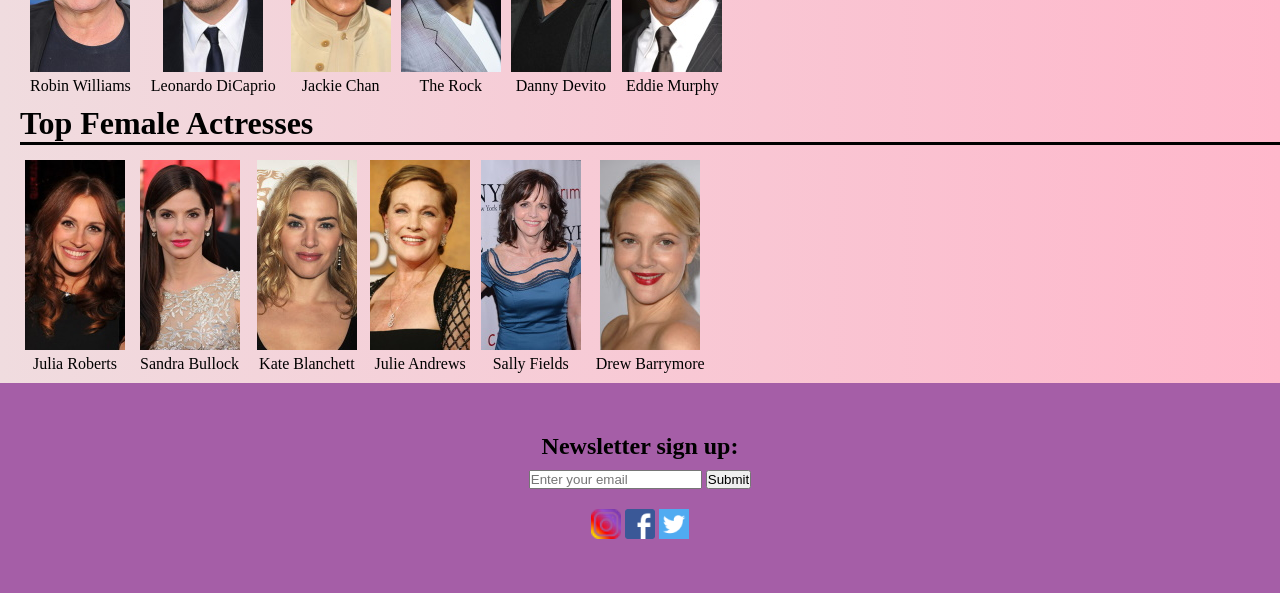
==== commit 39afc8e4: "updated home page" ====
--- a/index.html
+++ b/index.html
@@ -288,9 +288,9 @@
 				</form>
 
 			<div class="social-links">
-					<img src="images/insta.png">
-					<img src="images/facebook.png">
-					<img src="images/twitter.png">
+					<img src="images/insta.png" class="social-image">
+					<img src="images/facebook.png" class="social-image">
+					<img src="images/twitter.png" class="social-image">
 			</div>
 		</div><!--End of footer-->
 	</body>
--- a/style.css
+++ b/style.css
@@ -72,6 +72,7 @@
 
 .imageRow {
 	display: flex;
+	flex-wrap: wrap;
 }
 
 .imagespace {
@@ -122,13 +123,19 @@
   text-align: center;
 }
 
-/* Use a media query to add a break point at 800px: */
-@media screen and (max-width:  800px) {
+/* ----------- iPhone X ----------- */
+
+/* Portrait and Landscape */
+@media only screen 
+  and (min-device-width: 375px) 
+  and (max-device-width: 812px) 
+  and (-webkit-min-device-pixel-ratio: 3) { 
 
 /* Home Page */
 .logo {
 	display: block;
 	margin: 20px auto 0 auto;
+	width: 600px;
 }
 
 .search {
@@ -159,5 +166,21 @@
 .collection {
 	display: grid;
 	grid-template-columns: auto auto auto;
-	margin: auto auto;
-}+	padding: 20px;
+}
+
+div.gallery img {
+  width: 200px;
+  height: auto;
+  display: block;
+  margin: auto auto;
+}
+
+img {
+	width: 125px;
+}
+
+.social-image {
+	width: 50px;
+}
+
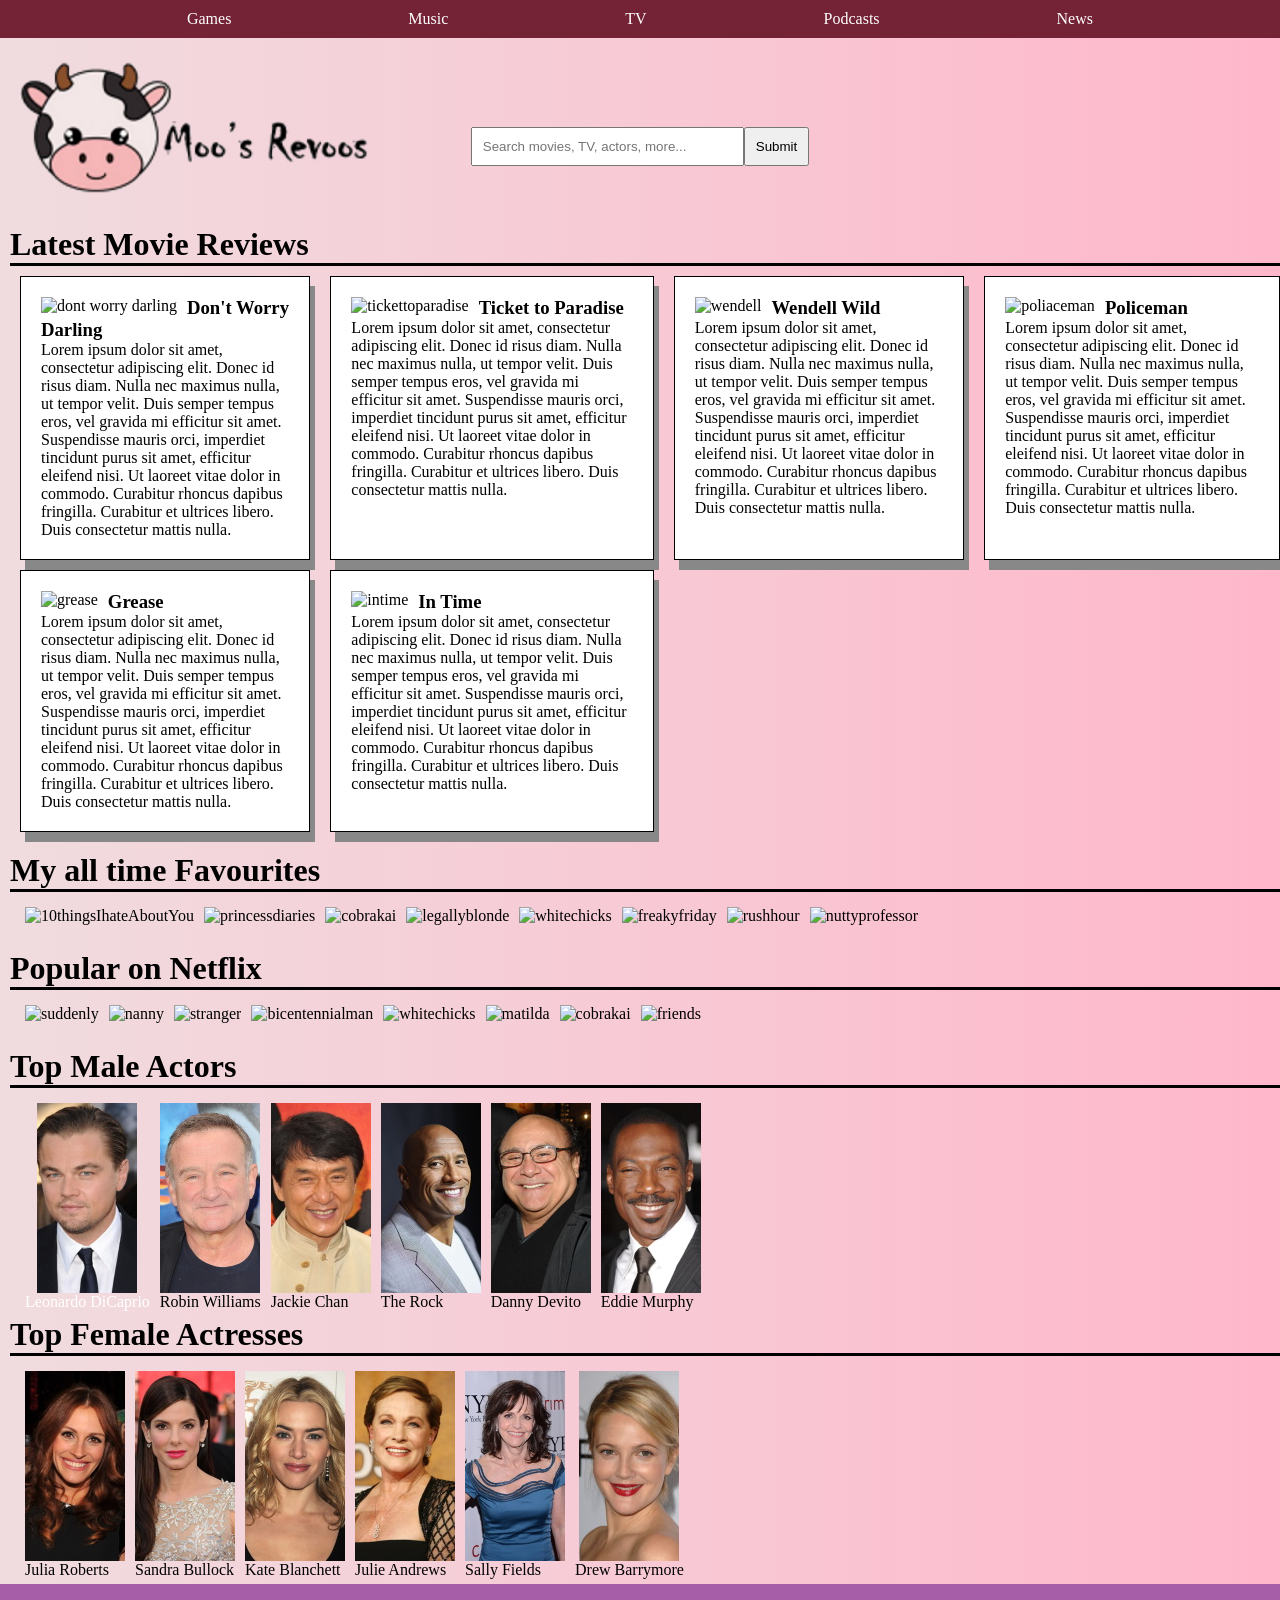
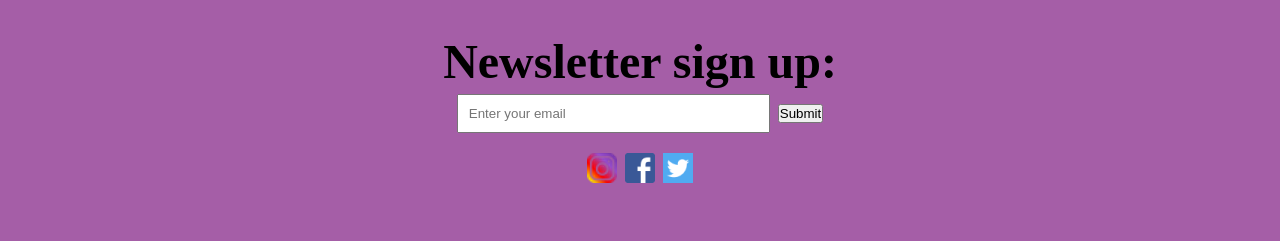
==== commit 5e6ad291: "latest update of home page" ====
--- a/index.html
+++ b/index.html
@@ -2,7 +2,7 @@
 	<head>
 		<title>Moo's Revoos</title>
 		<link href="style.css" rel="stylesheet">
-		
+		<meta name="viewport" content="width=device-width, initial-scale=1.0">
 	</head>
 
 	<body>
@@ -18,8 +18,8 @@
 		
 		<a href="index.html"><img src="images/cow-logo.png" class="logo"></a>
 			<div class="search">
-				<input id="searchbar" onkeyup="search_actor()" type="text" name="search" size="30" placeholder="Search movies, TV, actors, more...">
-				<input type="submit" value="Submit">
+				<input id="searchbar" type="text" name="search" size="30" style="padding:10px" placeholder="Search movies, TV, actors, more...">
+				<input type="submit" value="Submit" style="padding:10px">
 			</div>
 
 	<div class="main"><!-- Start main -->
@@ -27,38 +27,60 @@
 		<h1 class="h1-titles">Latest Movie Reviews</h1>
 		<div class="review-container"><!-- Start of grid container -->
 			<div class="review">
-				<img src="images/wendell.jpg" alt="wendell" class="image-review">
+				<img src="images/movies/dontworry.jpg" alt="dont worry darling" class="image-review">
+				<h3>Don't Worry Darling</h3>
+				<p>Lorem ipsum dolor sit amet, consectetur adipiscing elit. Donec id risus diam. Nulla nec maximus nulla, ut tempor velit. Duis semper tempus eros, vel gravida mi efficitur sit amet. Suspendisse mauris orci, imperdiet tincidunt purus sit amet, efficitur eleifend nisi. Ut laoreet vitae dolor in commodo. Curabitur rhoncus dapibus fringilla. Curabitur et ultrices libero. Duis consectetur mattis nulla.</p>
+			</div>
+
+			<div class="review">
+				<img src="images/movies/ticket.jpg" alt="tickettoparadise" class="image-review">
+				<h3>Ticket to Paradise</h3>
+				<p>Lorem ipsum dolor sit amet, consectetur adipiscing elit. Donec id risus diam. Nulla nec maximus nulla, ut tempor velit. Duis semper tempus eros, vel gravida mi efficitur sit amet. Suspendisse mauris orci, imperdiet tincidunt purus sit amet, efficitur eleifend nisi. Ut laoreet vitae dolor in commodo. Curabitur rhoncus dapibus fringilla. Curabitur et ultrices libero. Duis consectetur mattis nulla.</p>
+			</div>
+
+			<div class="review">
+				<img src="images/movies/wendell.jpg" alt="wendell" class="image-review">
 				<h3>Wendell Wild</h3>
 				<p>Lorem ipsum dolor sit amet, consectetur adipiscing elit. Donec id risus diam. Nulla nec maximus nulla, ut tempor velit. Duis semper tempus eros, vel gravida mi efficitur sit amet. Suspendisse mauris orci, imperdiet tincidunt purus sit amet, efficitur eleifend nisi. Ut laoreet vitae dolor in commodo. Curabitur rhoncus dapibus fringilla. Curabitur et ultrices libero. Duis consectetur mattis nulla.</p>
 			</div>
 	
 			<div class="review">
-				<img src="images/policeman.jpg" alt="poliaceman" class="image-review">
+				<img src="images/movies/policeman.jpg" alt="poliaceman" class="image-review">
 				<h3>Policeman</h3>
 				<p>Lorem ipsum dolor sit amet, consectetur adipiscing elit. Donec id risus diam. Nulla nec maximus nulla, ut tempor velit. Duis semper tempus eros, vel gravida mi efficitur sit amet. Suspendisse mauris orci, imperdiet tincidunt purus sit amet, efficitur eleifend nisi. Ut laoreet vitae dolor in commodo. Curabitur rhoncus dapibus fringilla. Curabitur et ultrices libero. Duis consectetur mattis nulla.</p>
 			</div>
 
 			<div class="review">
-				<img src="images/grease.jpg" alt="grease" class="image-review">
+				<img src="images/movies/grease.jpg" alt="grease" class="image-review">
 				<h3>Grease</h3>
 				<p>Lorem ipsum dolor sit amet, consectetur adipiscing elit. Donec id risus diam. Nulla nec maximus nulla, ut tempor velit. Duis semper tempus eros, vel gravida mi efficitur sit amet. Suspendisse mauris orci, imperdiet tincidunt purus sit amet, efficitur eleifend nisi. Ut laoreet vitae dolor in commodo. Curabitur rhoncus dapibus fringilla. Curabitur et ultrices libero. Duis consectetur mattis nulla.</p>
 			</div>
 
 			<div class="review">
-				<img src="images/intime.jpg" alt="intime" class="image-review">
+				<img src="images/movies/intime.jpg" alt="intime" class="image-review">
 				<h3>In Time</h3>
 				<p>Lorem ipsum dolor sit amet, consectetur adipiscing elit. Donec id risus diam. Nulla nec maximus nulla, ut tempor velit. Duis semper tempus eros, vel gravida mi efficitur sit amet. Suspendisse mauris orci, imperdiet tincidunt purus sit amet, efficitur eleifend nisi. Ut laoreet vitae dolor in commodo. Curabitur rhoncus dapibus fringilla. Curabitur et ultrices libero. Duis consectetur mattis nulla.</p>
 			</div>
 		</div><!-- End of grid container -->
 
-		<br>
 
 		<h1 class="h1-titles">My all time Favourites</h1>
+		
 		<div class="collection modals"><!-- Movie Collection -->
 			<div class="imageRow"><!-- Align collection images next to each other -->
 				<div class="movieDesc"><!-- Movie description box -->
 					<div class="imagespace">
-						<img src="images/princess.jpg" alt="princessdiaries" class="movie">
+						<img src="images/movies/10things.jpg" alt="10thingsIhateAboutYou" class="movie">
+					</div>
+					<dialog class="modal">
+						<button class="close" style="close">X</button>
+						A pretty, popular teenager can't go out on a date until her ill-tempered older sister does.
+					</dialog>
+				</div><!--End of movie description box -->
+
+				<div class="movieDesc"><!-- Movie description box -->
+					<div class="imagespace">
+						<img src="images/movies/princess.jpg" alt="princessdiaries" class="movie">
 					</div>
 					<dialog class="modal">
 						<button class="close" style="close">X</button>
@@ -68,7 +90,7 @@
 
 				<div class="movieDesc"><!-- Movie description box -->
 					<div class="imagespace">
-						<img src="images/cobra.jpg" alt="cobrakai" class="movie">
+						<img src="images/movies/cobra.jpg" alt="cobrakai" class="movie">
 					</div>
 					<dialog class="modal">
 						<button class="close">X</button>
@@ -78,7 +100,7 @@
 
 				<div class="movieDesc"><!-- Movie description box -->
 					<div class="imagespace">
-						<img src="images/legally.jpg" alt="legallyblonde" class="movie">
+						<img src="images/movies/legally.jpg" alt="legallyblonde" class="movie">
 					</div>
 					<dialog class="modal">
 						<button class="close">X</button>
@@ -88,7 +110,7 @@
 
 				<div class="movieDesc"><!-- Movie description box -->
 					<div class="imagespace">
-						<img src="images/whitechicks.jpg" alt="whitechicks" class="movie">
+						<img src="images/movies/whitechicks.jpg" alt="whitechicks" class="movie">
 					</div>
 					<dialog class="modal">
 						<button class="close">X</button>
@@ -98,7 +120,7 @@
 
 				<div class="movieDesc"><!-- Movie description box -->
 					<div class="imagespace">
-						<img src="images/freaky.jpg" alt="freakyfriday" class="movie">
+						<img src="images/movies/freaky.jpg" alt="freakyfriday" class="movie">
 					</div>
 					<dialog class="modal">
 						<button class="close">X</button>
@@ -108,7 +130,7 @@
 
 				<div class="movieDesc"><!-- Movie description box -->
 					<div class="imagespace">
-						<img src="images/rushhour.jpg" alt="rushhour" class="movie">
+						<img src="images/movies/rushhour.jpg" alt="rushhour" class="movie">
 					</div>
 					<dialog class="modal">
 						<button class="close">X</button>
@@ -118,7 +140,7 @@
 
 				<div class="movieDesc"><!-- Movie description box -->
 					<div class="imagespace">
-						<img src="images/nutty.jpg" alt="nuttyprofessor" class="movie">
+						<img src="images/movies/nutty.jpg" alt="nuttyprofessor" class="movie">
 					</div>
 					<dialog class="modal">
 						<button class="close">X</button>
@@ -128,14 +150,13 @@
 			</div><!--End of image alignment -->
 		</div><!-- End of movie collection -->
 
-		<br>
 
 		<h1 class="h1-titles">Popular on Netflix</h1>
 		<div class="collection modals"><!-- Movie Collection -->
 			<div class="imageRow"><!-- Align collection images next to each other -->
 				<div class="movieDesc"><!-- Movie description box -->
 					<div class="imagespace">
-						<img src="images/suddenly.jpg" alt="suddenly" class="movie">
+						<img src="images/movies/suddenly.jpg" alt="suddenly" class="movie">
 					</div>
 					<dialog class="modal">
 						<button class="close">X</button>
@@ -145,7 +166,7 @@
 
 				<div class="movieDesc"><!-- Movie description box -->
 					<div class="imagespace">
-						<img src="images/nanny.jpg" alt="nanny" class="movie">
+						<img src="images/movies/nanny.jpg" alt="nanny" class="movie">
 					</div>
 					<dialog class="modal">
 						<button class="close">X</button>
@@ -155,7 +176,7 @@
 
 				<div class="movieDesc"><!-- Movie description box -->
 					<div class="imagespace">
-						<img src="images/stranger.jpg" alt="stranger" class="movie">
+						<img src="images/movies/stranger.jpg" alt="stranger" class="movie">
 					</div>
 					<dialog class="modal">
 						<button class="close">X</button>
@@ -165,7 +186,7 @@
 
 				<div class="movieDesc"><!-- Movie description box -->
 					<div class="imagespace">
-						<img src="images/bicentennial.jpg" alt="bicentennialman" class="movie">
+						<img src="images/movies/bicentennial.jpg" alt="bicentennialman" class="movie">
 					</div>
 					<dialog class="modal">
 						<button class="close">X</button>
@@ -175,7 +196,7 @@
 
 				<div class="movieDesc"><!-- Movie description box -->
 					<div class="imagespace">
-						<img src="images/whitechicks.jpg" alt="whitechicks" class="movie">
+						<img src="images/movies/whitechicks.jpg" alt="whitechicks" class="movie">
 					</div>
 					<dialog class="modal">
 						<button class="close">X</button>
@@ -185,7 +206,7 @@
 
 				<div class="movieDesc"><!-- Movie description box -->
 					<div class="imagespace">
-						<img src="images/matilda.jpg" alt="matilda" class="movie">
+						<img src="images/movies/matilda.jpg" alt="matilda" class="movie">
 					</div>
 					<dialog class="modal">
 						<button class="close">X</button>
@@ -195,7 +216,7 @@
 
 				<div class="movieDesc"><!-- Movie description box -->
 					<div class="imagespace">
-						<img src="images/cobra.jpg" alt="cobrakai" class="movie">
+						<img src="images/movies/cobra.jpg" alt="cobrakai" class="movie">
 					</div>
 					<dialog class="modal">
 						<button class="close">X</button>
@@ -205,7 +226,7 @@
 
 				<div class="movieDesc"><!-- Movie description box -->
 					<div class="imagespace">
-						<img src="images/friends.jpg" alt="friends" class="movie">
+						<img src="images/movies/friends.jpg" alt="friends" class="movie">
 					</div>
 					<dialog class="modal">
 						<button class="close">X</button>
@@ -216,63 +237,63 @@
 		</div><!-- End of movie collection -->
 
 
-		<br>
+
 
 		<h1 class="h1-titles">Top Male Actors</h1>
 		<div class="collection"><!--Male collection -->
 			<div class="gallery">
+				<img src="images/actors/leonardo.jpg" alt="leonardodicaprio">
+				<a href="leonardo.html"><div class="actorName">Leonardo DiCaprio</div></a>
+			</div>
+			<div class="gallery">
 				<img src="images/actors/robin.jpg" alt="robinwilliams">
-				<div class="desc" class="actor" >Robin Williams</div>
-			</div>
-			<div class="gallery">
-				<img src="images/actors/leonardo.jpg" alt="leonardodicaprio">
-				<div class="desc" class="actor">Leonardo DiCaprio</div>
-			</div>
-			<div class="gallery">
+				<div class="actorName" >Robin Williams</div>
+			</div>
+			<div class="gallery jackie">
 				<img src="images/actors/jackie.jpg" alt="jackiechan">
-				<div class="desc" class="actor">Jackie Chan</div>
+				<div class="actorName">Jackie Chan</div>
 			</div>
 			<div class="gallery">
 				<img src="images/actors/dwayne.jpg" alt="therock">
-				<div class="desc" class="actor">The Rock</div>
+				<div class="actorName">The Rock</div>
 			</div>
 			<div class="gallery">
 				<img src="images/actors/danny.jpg" alt="dannydevito">
-				<div class="desc" class="actor">Danny Devito</div>
+				<div class="actorName">Danny Devito</div>
 			</div>
 			<div class="gallery">
 				<img src="images/actors/eddie.jpg" alt="eddiemurphy">
-				<div class="desc" class="actor">Eddie Murphy</div>
+				<div class="actorName">Eddie Murphy</div>
 			</div>
 		</div><!-- End of male collection -->
 
-<div style="clear: both;">
+<div style="clear:both">
 
 		<h1 class="h1-titles">Top Female Actresses</h1>
 		<div class="collection"><!-- Female collection -->
 			<div class="gallery">
 				<img src="images/actors/julia.jpg" alt="juliaroberts">
-				<div class="desc" class="actor">Julia Roberts</div>
+				<div class="actorName">Julia Roberts</div>
 			</div>
 			<div class="gallery">
 				<img src="images/actors/sandra.jpg" alt="sandrabullock">
-				<div class="desc" class="actor">Sandra Bullock</div>
+				<div class="actorName">Sandra Bullock</div>
 			</div>
 			<div class="gallery">
 				<img src="images/actors/kate.jpg" alt="katewinslet">
-				<div class="desc" class="actor">Kate Blanchett</div>
+				<div class="actorName">Kate Blanchett</div>
 			</div>
 			<div class="gallery">
 				<img src="images/actors/julie.jpg" alt="julieandrews">
-				<div class="desc" class="actor">Julie Andrews</div>
+				<div class="actorName">Julie Andrews</div>
 			</div>
 			<div class="gallery">
 				<img src="images/actors/sally.jpg" alt="sallyfield">
-				<div class="desc" class="actor">Sally Fields</div>
+				<div class="actorName">Sally Fields</div>
 			</div>
 			<div class="gallery">
 				<img src="images/actors/drew.jpg" alt="drewbarrymore">
-				<div class="desc" class="actor">Drew Barrymore</div>
+				<div class="actorName">Drew Barrymore</div>
 			</div>
 		</div><!-- End of female collection -->
 		
@@ -282,15 +303,15 @@
 
 		<div class="footer">
 			<h2>Newsletter sign up:</h2>
-				<form onsubmit="myFunction()" style="margin-top: 10px;">
-					<input type="text" placeholder="Enter your email">
+				<form class="subscribe">
+					<input type="text" size="35" placeholder="Enter your email" style="padding: 10px;">
 					<input type="submit">
 				</form>
 
 			<div class="social-links">
-					<img src="images/insta.png" class="social-image">
-					<img src="images/facebook.png" class="social-image">
-					<img src="images/twitter.png" class="social-image">
+					<img src="images/insta.png">
+					<img src="images/facebook.png">
+					<img src="images/twitter.png">
 			</div>
 		</div><!--End of footer-->
 	</body>
--- a/style.css
+++ b/style.css
@@ -3,6 +3,10 @@
 * {
     margin: 0;
     padding: 0;
+}
+
+html {
+	font-size: 1rem;
 }
 
 body {
@@ -39,7 +43,7 @@
 /* Home page */
 
 .h1-titles {
-	margin-left: 20px;
+	margin: 20px 0 0 10px;
 	border-bottom: 3px solid black;
 	font-family: papyrus;
 }
@@ -81,6 +85,7 @@
 
 .footer {
 	font-family: Trebuchet MS;
+	font-size: 2rem;
 	margin-top: 30px;
 	background-color: #a55ea7;
 	text-align: center;
@@ -129,7 +134,11 @@
 @media only screen 
   and (min-device-width: 375px) 
   and (max-device-width: 812px) 
-  and (-webkit-min-device-pixel-ratio: 3) { 
+  and (-webkit-min-device-pixel-ratio: 3) {
+
+ html {
+	font-size: 1rem;
+}
 
 /* Home Page */
 .logo {
@@ -138,8 +147,13 @@
 	width: 600px;
 }
 
+.nav {
+	font-size: 3rem;
+}
+
 .search {
 	margin: 15px auto 0 auto;
+	padding: 10px;
 }
 
 .main {
@@ -167,6 +181,8 @@
 	display: grid;
 	grid-template-columns: auto auto auto;
 	padding: 20px;
+	font-size: 2rem;
+	margin: 10px 0 0 10px;
 }
 
 div.gallery img {
@@ -180,7 +196,34 @@
 	width: 125px;
 }
 
+.footer {
+	font-family: Trebuchet MS;
+	font-size: 2rem;
+	margin-top: 30px;
+	background-color: #a55ea7;
+	text-align: center;
+	padding: 50px;
+}
+
 .social-image {
 	width: 50px;
 }
 
+/* Actors page */
+
+.h1-titles {
+	margin: 20px 0 0 10px;
+	border-bottom: 3px solid black;
+	font-family: papyrus;
+}
+
+.imgActor {
+	float: left;
+	margin: 10px 10px 0 20px;
+}
+
+.bio {
+	margin-top: 10px;
+	font-size: 12px;
+}
+
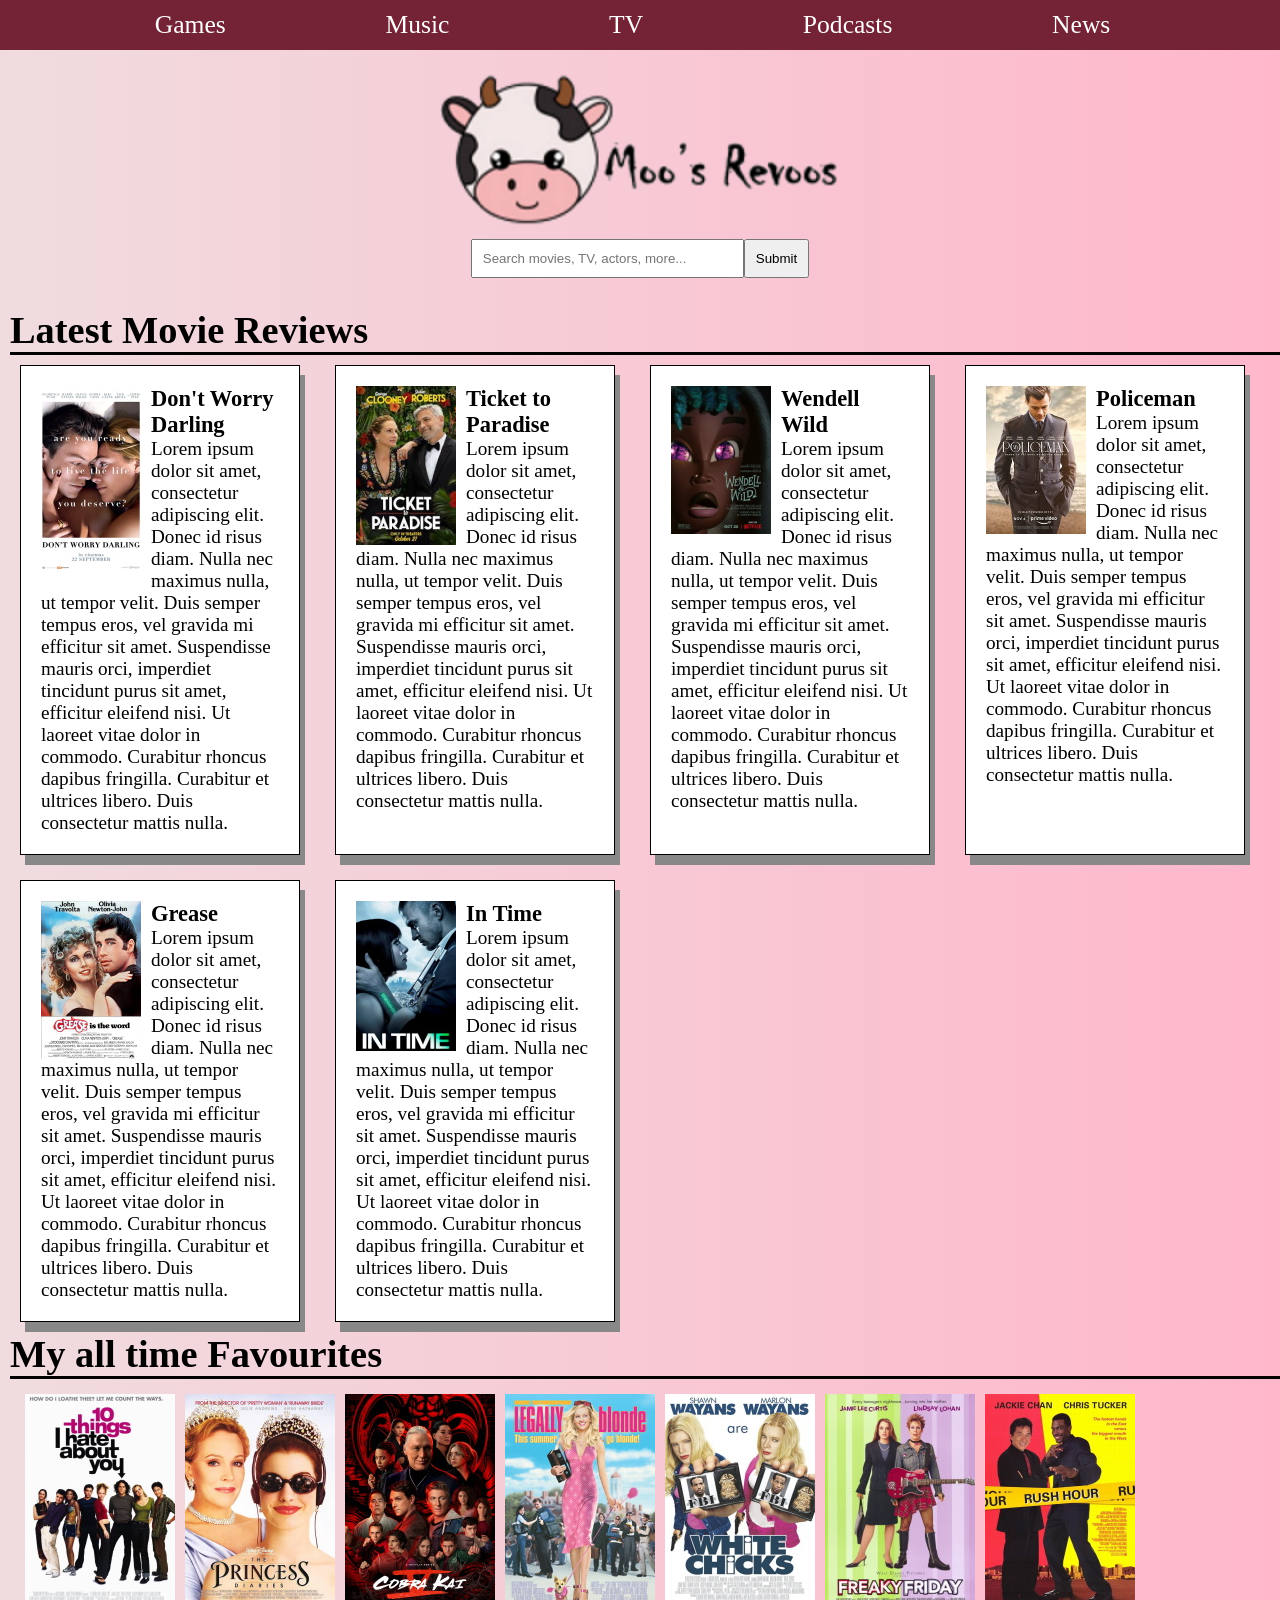
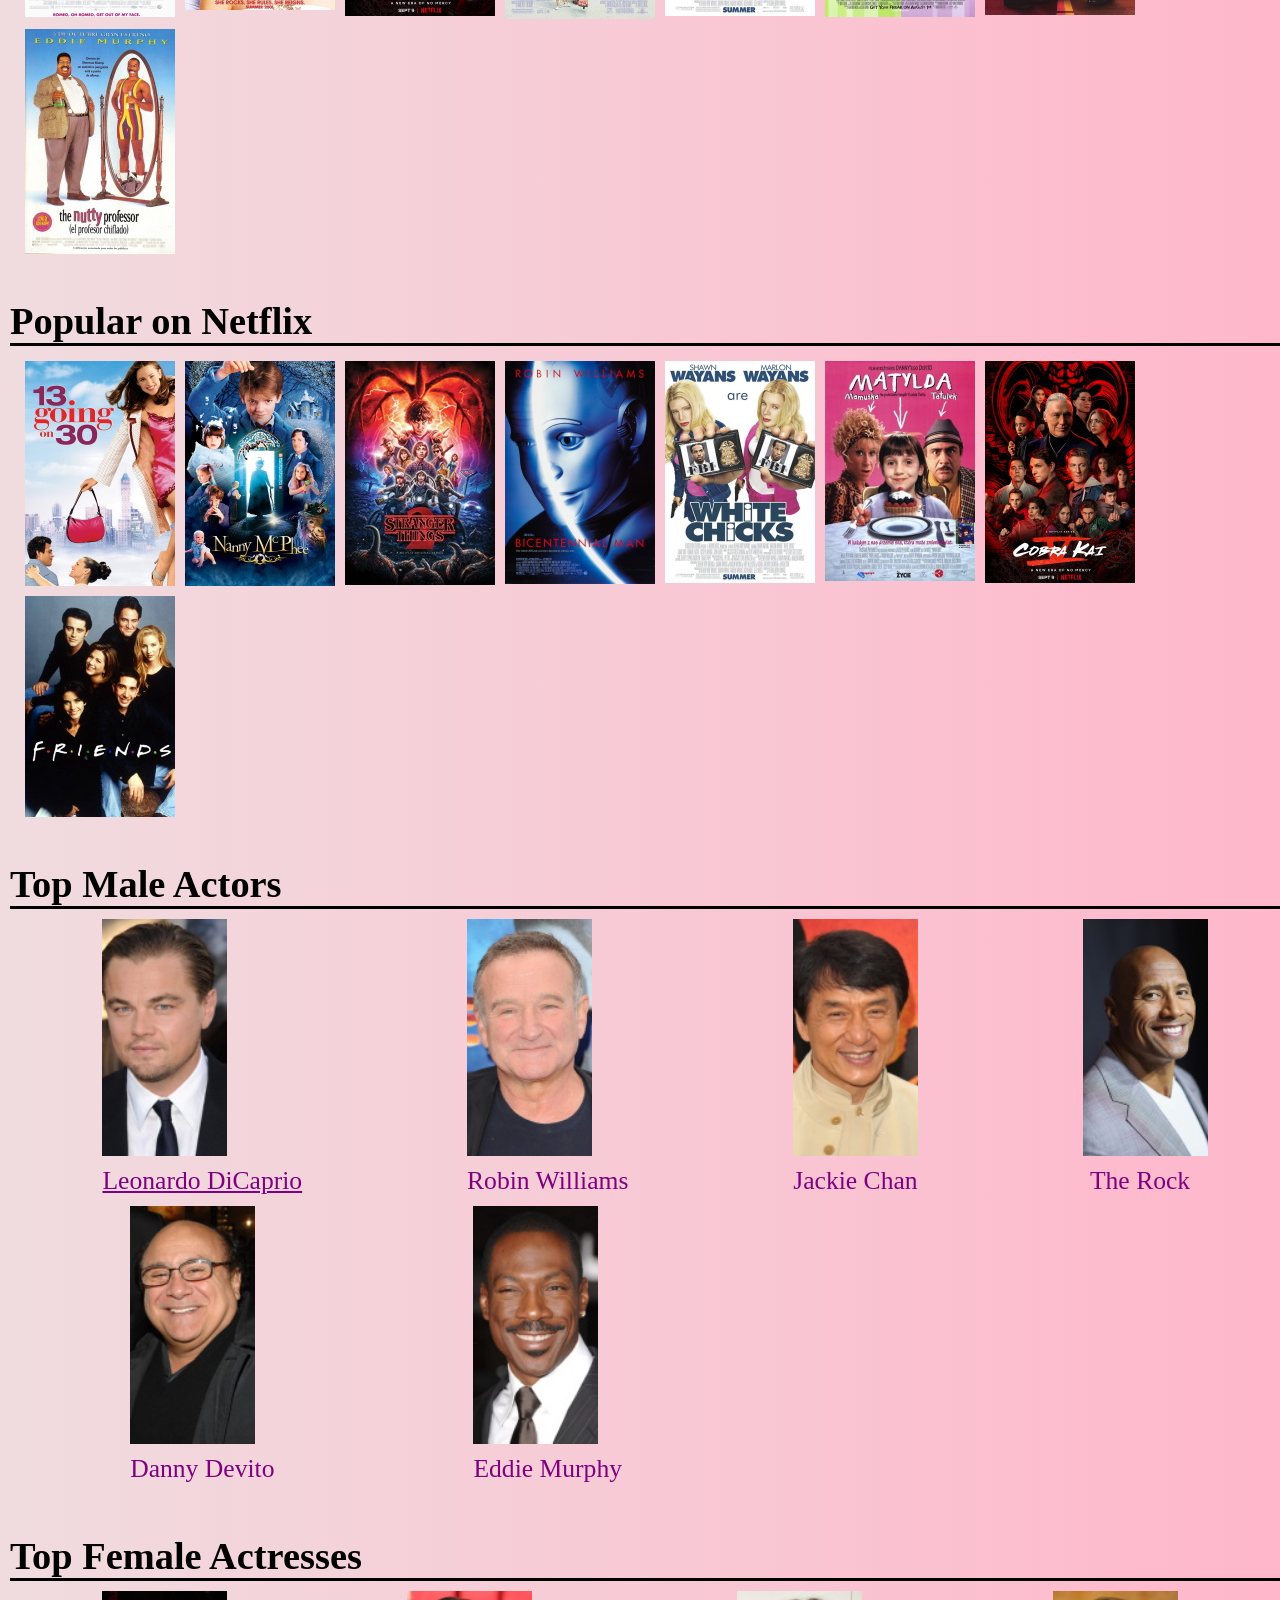
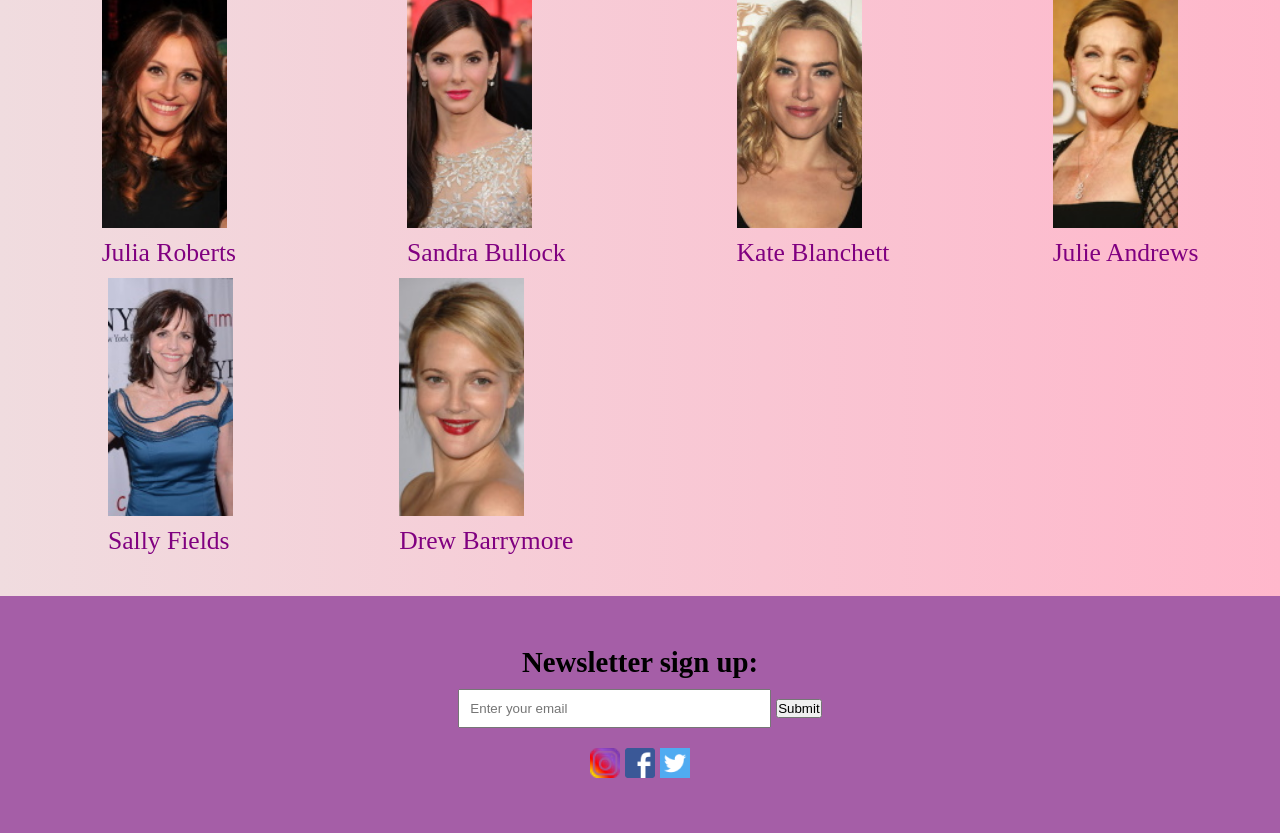
==== commit 3b900796: "updated home page" ====
--- a/index.html
+++ b/index.html
@@ -45,7 +45,7 @@
 			</div>
 	
 			<div class="review">
-				<img src="images/movies/policeman.jpg" alt="poliaceman" class="image-review">
+				<img src="images/movies/policeman.jpg" alt="policeman" class="image-review">
 				<h3>Policeman</h3>
 				<p>Lorem ipsum dolor sit amet, consectetur adipiscing elit. Donec id risus diam. Nulla nec maximus nulla, ut tempor velit. Duis semper tempus eros, vel gravida mi efficitur sit amet. Suspendisse mauris orci, imperdiet tincidunt purus sit amet, efficitur eleifend nisi. Ut laoreet vitae dolor in commodo. Curabitur rhoncus dapibus fringilla. Curabitur et ultrices libero. Duis consectetur mattis nulla.</p>
 			</div>
@@ -64,7 +64,7 @@
 		</div><!-- End of grid container -->
 
 
-		<h1 class="h1-titles">My all time Favourites</h1>
+		<h1 class="h1-titles" style="margin-top: 10px;">My all time Favourites</h1>
 		
 		<div class="collection modals"><!-- Movie Collection -->
 			<div class="imageRow"><!-- Align collection images next to each other -->
@@ -151,7 +151,7 @@
 		</div><!-- End of movie collection -->
 
 
-		<h1 class="h1-titles">Popular on Netflix</h1>
+		<h1 class="h1-titles" style="margin-top: 40px">Popular on Netflix</h1>
 		<div class="collection modals"><!-- Movie Collection -->
 			<div class="imageRow"><!-- Align collection images next to each other -->
 				<div class="movieDesc"><!-- Movie description box -->
@@ -239,7 +239,7 @@
 
 
 
-		<h1 class="h1-titles">Top Male Actors</h1>
+		<h1 class="h1-titles" style="margin-top:40px">Top Male Actors</h1>
 		<div class="collection"><!--Male collection -->
 			<div class="gallery">
 				<img src="images/actors/leonardo.jpg" alt="leonardodicaprio">
@@ -269,7 +269,7 @@
 
 <div style="clear:both">
 
-		<h1 class="h1-titles">Top Female Actresses</h1>
+		<h1 class="h1-titles" style="margin-top:40px">Top Female Actresses</h1>
 		<div class="collection"><!-- Female collection -->
 			<div class="gallery">
 				<img src="images/actors/julia.jpg" alt="juliaroberts">
--- a/style.css
+++ b/style.css
@@ -1,12 +1,15 @@
+/* Mobile and default styles */
+
 /* All pages */
 
 * {
     margin: 0;
     padding: 0;
+    box-sizing: border-box;
 }
 
 html {
-	font-size: 1rem;
+	font-size: 1em;
 }
 
 body {
@@ -15,32 +18,31 @@
 }
 
 .logo {
-	margin: 20px 0 0 20px;
+	margin: 20px auto 0 auto;
+	display: block;
+	width: 300px;
 }
 
 .search {
 	display: flex;
 	justify-content: center;
 	margin-top: -70px;
+	margin: auto auto;
+	padding: 10px;
 }
 
 .nav {
 	display: flex;
 	justify-content: space-evenly;
 	padding: 10px;
-    background-color: #732335;
+  background-color: #732335;
+  font-size: 5vw;
+	margin-left: -15px;
 }
 
 .main {
-	margin-top: 60px;
-}
-
-a {
-	color: white;
-	text-decoration: none;
-}
-
-/* Home page */
+	margin-top: 20px;
+}
 
 .h1-titles {
 	margin: 20px 0 0 10px;
@@ -48,44 +50,14 @@
 	font-family: papyrus;
 }
 
-.collection, .review {
-	margin: 10px 0 0 20px;
-	cursor: pointer;
-}
-
-.review-container {
-	display: grid;
-	grid-template-columns: auto auto auto auto;
-
-}
-
-.review-container > div {
-	background-color: white;
-	padding: 20px;
-}
-
-.review {
-	border: 1px solid;
-	box-shadow: 5px 10px #888888;
-}
-
-.image-review {
-	float:left;
-	margin-right: 10px;
-}
-
-.imageRow {
-	display: flex;
-	flex-wrap: wrap;
-}
-
-.imagespace {
-	padding: 5px;
+a {
+	color: white;
+	text-decoration: none;
 }
 
 .footer {
 	font-family: Trebuchet MS;
-	font-size: 2rem;
+	font-size: 4vw;
 	margin-top: 30px;
 	background-color: #a55ea7;
 	text-align: center;
@@ -96,8 +68,51 @@
 	margin-top: 20px;
 }
 
+.subscribe {
+	margin-top: 10px;
+}
+
+
+/* Home page */
+
+.collection, .review {
+	margin: 10px 0 0 20px;
+}
+
+.collection {
+	display: grid;
+	grid-template-columns: auto auto;
+	font-size: 5vw;
+	margin-top: 30px;
+	margin-left: auto;
+	margin-right: auto;
+	/*background-color: red;*/
+}
+
+/* Grouped images of actors */
+
+div.gallery  {
+	margin-top: 20px;
+  margin: auto auto;
+}
+
+
+.image-review {
+	float:left;
+	margin-right: 10px;
+}
+
+.imageRow {
+	display: flex;
+	flex-wrap: wrap;
+}
+
+.imagespace {
+	padding: 5px;
+}
+
 .modal {
-	margin:  auto auto;
+	margin: auto auto;
 	width: 350px;
 	padding: 20px;
 }
@@ -106,64 +121,62 @@
 	float: right;
 }
 
-.gallery {
-	display: block;
-}
-
-div.gallery {
-  margin: 5px;
-  float: left;
-  width: auto;
-}
-
-div.gallery img {
+.gallery a {
+	color: purple;
+	text-decoration: underline;
+}
+
+/*div.gallery img {
   width: auto;
   height: auto;
   display: block;
   margin: auto auto;
 }
-
-div.desc {
-  padding: 5px;
+*/
+
+div.actorName {
+	color: purple;
+  padding: 10px;
   text-align: center;
 }
 
-/* ----------- iPhone X ----------- */
-
-/* Portrait and Landscape */
-@media only screen 
-  and (min-device-width: 375px) 
-  and (max-device-width: 812px) 
-  and (-webkit-min-device-pixel-ratio: 3) {
-
- html {
-	font-size: 1rem;
-}
-
-/* Home Page */
-.logo {
-	display: block;
-	margin: 20px auto 0 auto;
-	width: 600px;
-}
-
-.nav {
-	font-size: 3rem;
-}
-
-.search {
-	margin: 15px auto 0 auto;
-	padding: 10px;
-}
-
-.main {
-	margin-top: 30px;
+
+/* Actors page */
+
+.imgActor {
+	float: left;
+	margin: 10px 10px 0 20px;
+}
+
+.bio {
+	margin-top: 10px;
+	font-size: 20px;
+}
+
+.galleryRow {
+	display: flex;
+	flex-wrap: wrap;
+	padding: 0 4px;
+}
+
+/* Create four equal columns that sits next to each other */
+.galleryColumn {
+  flex: 25%;
+  max-width: 25%;
+  padding: 0 4px;
+}
+
+.galleryColumn img {
+  margin-top: 8px;
+  vertical-align: middle;
+  width: 100%;
 }
 
 .review-container {
 	display: grid;
 	grid-template-columns: auto;
-	padding: 20px;
+	margin-right: 35px;
+	padding: auto;
 	grid-gap: 15px;
 }
 
@@ -177,53 +190,409 @@
 	box-shadow: 5px 10px #888888;
 }
 
-.collection {
-	display: grid;
-	grid-template-columns: auto auto auto;
-	padding: 20px;
-	font-size: 2rem;
-	margin: 10px 0 0 10px;
-}
-
 div.gallery img {
-  width: 200px;
+  width: 125px;
   height: auto;
   display: block;
-  margin: auto auto;
-}
-
-img {
-	width: 125px;
-}
-
-.footer {
-	font-family: Trebuchet MS;
-	font-size: 2rem;
-	margin-top: 30px;
-	background-color: #a55ea7;
-	text-align: center;
-	padding: 50px;
+  margin: 0 0 0 10px;
+}
+
+div.desc {
+	margin: 0 0 0 -20px;
 }
 
 .social-image {
-	width: 50px;
-}
-
-/* Actors page */
-
-.h1-titles {
-	margin: 20px 0 0 10px;
-	border-bottom: 3px solid black;
-	font-family: papyrus;
-}
-
-.imgActor {
-	float: left;
-	margin: 10px 10px 0 20px;
-}
-
-.bio {
-	margin-top: 10px;
-	font-size: 12px;
-}
-
+	width: 20px;
+}
+
+/* Responsive layout - makes a two column-layout instead of four columns */
+.galleryColumn {
+  -ms-flex: 50%;
+    flex: 50%;
+    max-width: 50%;
+}
+
+/* Tablet styles */
+@media only screen and (min-width: 541px) and (max-width: 780px) {
+  body {
+		font-size: 4.5vw;
+	}
+
+	.logo {
+		width: 400px;
+	}
+
+	.search {
+		display: flex;
+		padding: 10px;
+	}
+
+	.nav {
+		display: flex;
+		justify-content: space-evenly;
+		padding: 10px;
+	  background-color: #732335;
+	  font-size: 4vw;
+		margin-left: -30px;
+	}
+
+/*
+	.main {
+		margin-top: 30px;
+	}
+*/
+
+	.h1-titles {
+		margin: 20px 0 0 10px;
+		border-bottom: 3px solid black;
+		font-family: papyrus;
+		font-size: 6vw;
+	}
+
+	a {
+		color: white;
+		text-decoration: none;
+	}
+
+	.footer {
+		font-family: Trebuchet MS;
+		font-size: 4vw;
+		margin-top: 30px;
+		background-color: #a55ea7;
+		text-align: center;
+		padding: 50px;
+	}
+
+	.social-links {
+		margin-top: 20px;
+	}
+
+	.subscribe {
+		margin-top: 10px;
+	}
+
+	
+	/* Home page */
+
+	.collection, .review {
+		margin: 10px 0 0 20px;
+	}
+
+	.collection {
+		display: grid;
+		grid-template-columns: auto auto;
+		font-size: 5vw;
+		margin: 20px 0 0 20px;
+		/*background-color: red;*/
+	}
+
+	.review-container {
+		display: grid;
+		grid-template-columns: auto auto;
+
+	}
+
+	.review-container > div {
+		background-color: white;
+		padding: 20px;
+	}
+
+	.review {
+		border: 1px solid;
+		box-shadow: 5px 10px #888888;
+	}
+
+	.image-review {
+		float:left;
+		margin-right: 10px;
+	}
+
+	.imageRow {
+		display: flex;
+		flex-wrap: wrap;
+	}
+
+	.imagespace {
+		padding: 5px;
+	}
+
+	.modal {
+		margin: auto auto;
+		width: 350px;
+		padding: 20px;
+	}
+
+	.close {
+		float: right;
+	}
+
+	.gallery {
+		display: grid;
+		color: purple;
+		/*background-color: green;*/
+	}
+
+	.gallery a {
+		color: purple;
+		text-decoration: underline;
+	}
+
+	div.gallery {
+	  margin: 5px;
+	  float: left;
+	  width: auto;
+	}
+
+	div.gallery img {
+	  width: 160px;
+	  height: auto;
+	  display: block;
+	  margin: auto auto;
+	}
+
+	div.desc {
+	  padding: 5px;
+	  text-align: center;
+	}
+
+	div.actorName {
+	color: purple;
+  padding: 10px;
+  text-align: center;
+}
+
+
+	/* Actors page */
+
+	.imgActor {
+		float: left;
+		margin: 10px 10px 0 20px;
+	}
+
+	.bio {
+		margin-top: 10px;
+		font-size: 20px;
+	}
+
+	.galleryRow {
+		display: flex;
+		flex-wrap: wrap;
+		padding: 0 4px;
+	}
+
+	.social-image {
+		width: 20px;
+	}
+
+	/* Create four equal columns that sits next to each other */
+	.galleryColumn {
+	  flex: 25%;
+	  max-width: 25%;
+	  padding: 0 4px;
+	}
+
+	.galleryColumn img {
+	  margin-top: 8px;
+	  vertical-align: middle;
+	  width: 100%;
+	}
+}
+
+/* Desktop styles */
+@media only screen and (min-width: 781px) {
+ 	body {
+		font-size: 1.5vw;
+		/*background-color: yellow;*/
+	}
+
+	.logo {
+		width: 400px;
+	}
+
+	.search {
+		display: flex;
+		justify-content: center;
+		margin-top: -70px;
+		margin: auto auto;
+		padding: 10px;
+	}
+
+	.nav {
+		display: flex;
+		justify-content: space-evenly;
+		padding: 10px;
+	  background-color: #732335;
+	  font-size: 2vw;
+		margin-left: -15px;
+	}
+
+	.h1-titles {
+		margin: 20px 0 0 10px;
+		border-bottom: 3px solid black;
+		font-family: papyrus;
+	}
+
+	a {
+		color: white;
+		text-decoration: none;
+	}
+
+	.footer {
+		font-family: Trebuchet MS;
+		font-size: 1.5vw;
+		margin-top: 30px;
+		background-color: #a55ea7;
+		text-align: center;
+		padding: 50px;
+	}
+
+	.social-links {
+		margin-top: 20px;
+	}
+
+	.social-links > img {
+		width: 30px;
+	}
+
+	.subscribe {
+		margin-top: 10px;
+	}
+
+
+	/* Home page */
+
+	.collection {
+		display: grid;
+		grid-template-columns: auto auto auto auto;
+		font-size: 2vw;
+	}
+
+	.review {
+		border: 1px solid;
+		box-shadow: 5px 10px #888888;
+	}
+
+	.review-container {
+		display: grid;
+		grid-template-columns: auto auto auto auto;
+		margin-right: 35px;
+		padding: auto;
+		grid-gap: 15px;
+	}
+
+	.review-container > div {
+		background-color: white;
+		padding: 20px;
+	}
+
+	.collection, .review {
+		margin: 10px 0 0 20px;
+		/*background-color: green;*/
+	}
+
+	div.gallery img {
+	  width: 125px;
+	  height: auto;
+	  display: block;
+	  margin: 0 0 0 10px;
+	}
+
+	div.desc {
+		margin: 0 0 0 -20px;
+	}
+
+	.social-image {
+		width: 20px;
+	}
+
+
+	/* Grouped images of actors */
+
+	div.gallery  {
+		margin-top: 20px;
+	  margin: auto auto;
+	}
+
+
+	.image-review {
+		float:left;
+		margin-right: 10px;
+	}
+
+	.imageRow {
+		display: flex;
+		flex-wrap: wrap;
+	}
+
+	.imagespace {
+		padding: 5px;
+	}
+
+	.modal {
+		margin: auto auto;
+		width: 350px;
+		padding: 20px;
+	}
+
+	.close {
+		float: right;
+	}
+
+	.gallery a {
+		color: purple;
+		text-decoration: underline;
+	}
+
+	/*div.gallery img {
+	  width: auto;
+	  height: auto;
+	  display: block;
+	  margin: auto auto;
+	}
+	*/
+
+	div.actorName {
+		color: purple;
+	  padding: 10px;
+	  text-align: center;
+	}
+
+
+	/* Actors page */
+
+	.imgActor {
+		float: left;
+		margin: 10px 10px 0 20px;
+	}
+
+	.bio {
+		margin-top: 10px;
+		font-size: 20px;
+	}
+
+	.galleryRow {
+		display: flex;
+		flex-wrap: wrap;
+		padding: 0 4px;
+	}
+
+	/* Create four equal columns that sits next to each other */
+	.galleryColumn {
+	  flex: 25%;
+	  max-width: 25%;
+	  padding: 0 4px;
+	}
+
+	.galleryColumn img {
+	  margin-top: 8px;
+	  vertical-align: middle;
+	  width: 100%;
+	}
+
+	/* Responsive layout - makes a two column-layout instead of four columns */
+	.galleryColumn {
+	  -ms-flex: 50%;
+	    flex: 50%;
+	    max-width: 50%;
+	}
+}
